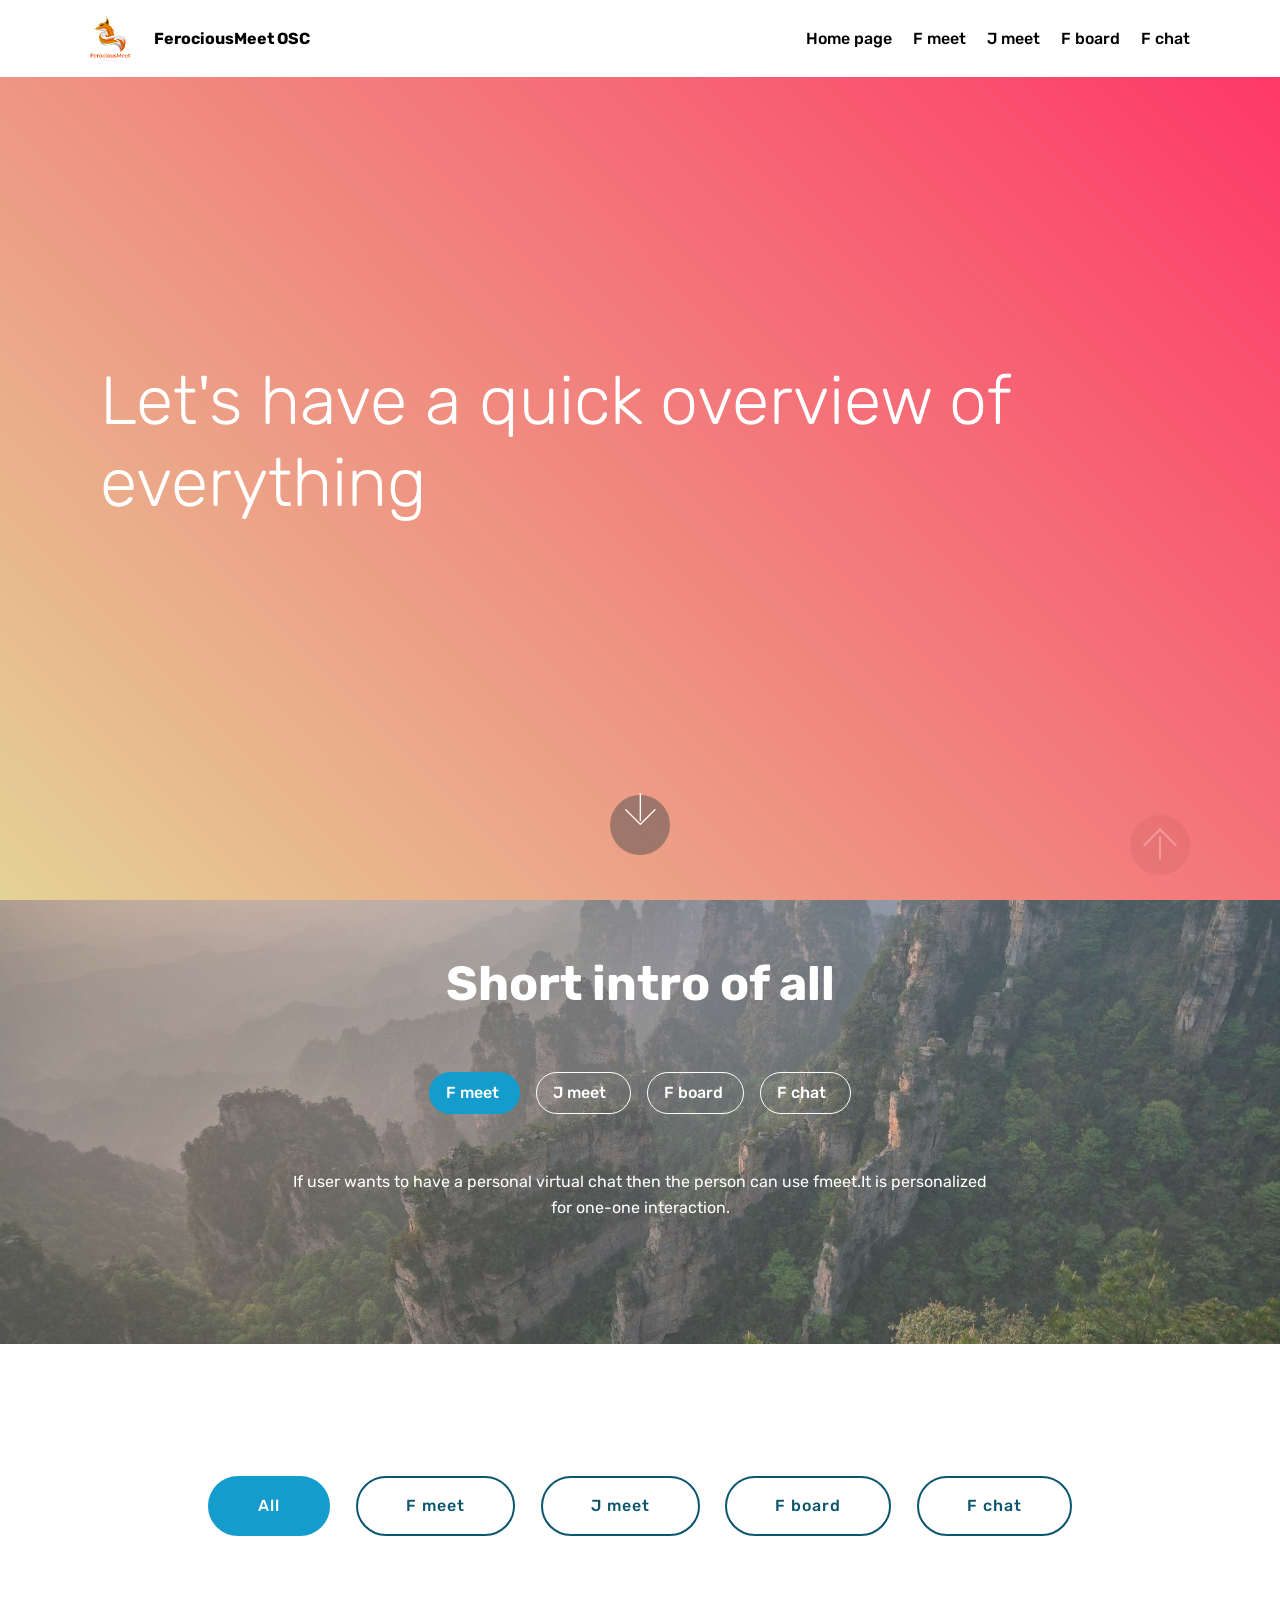
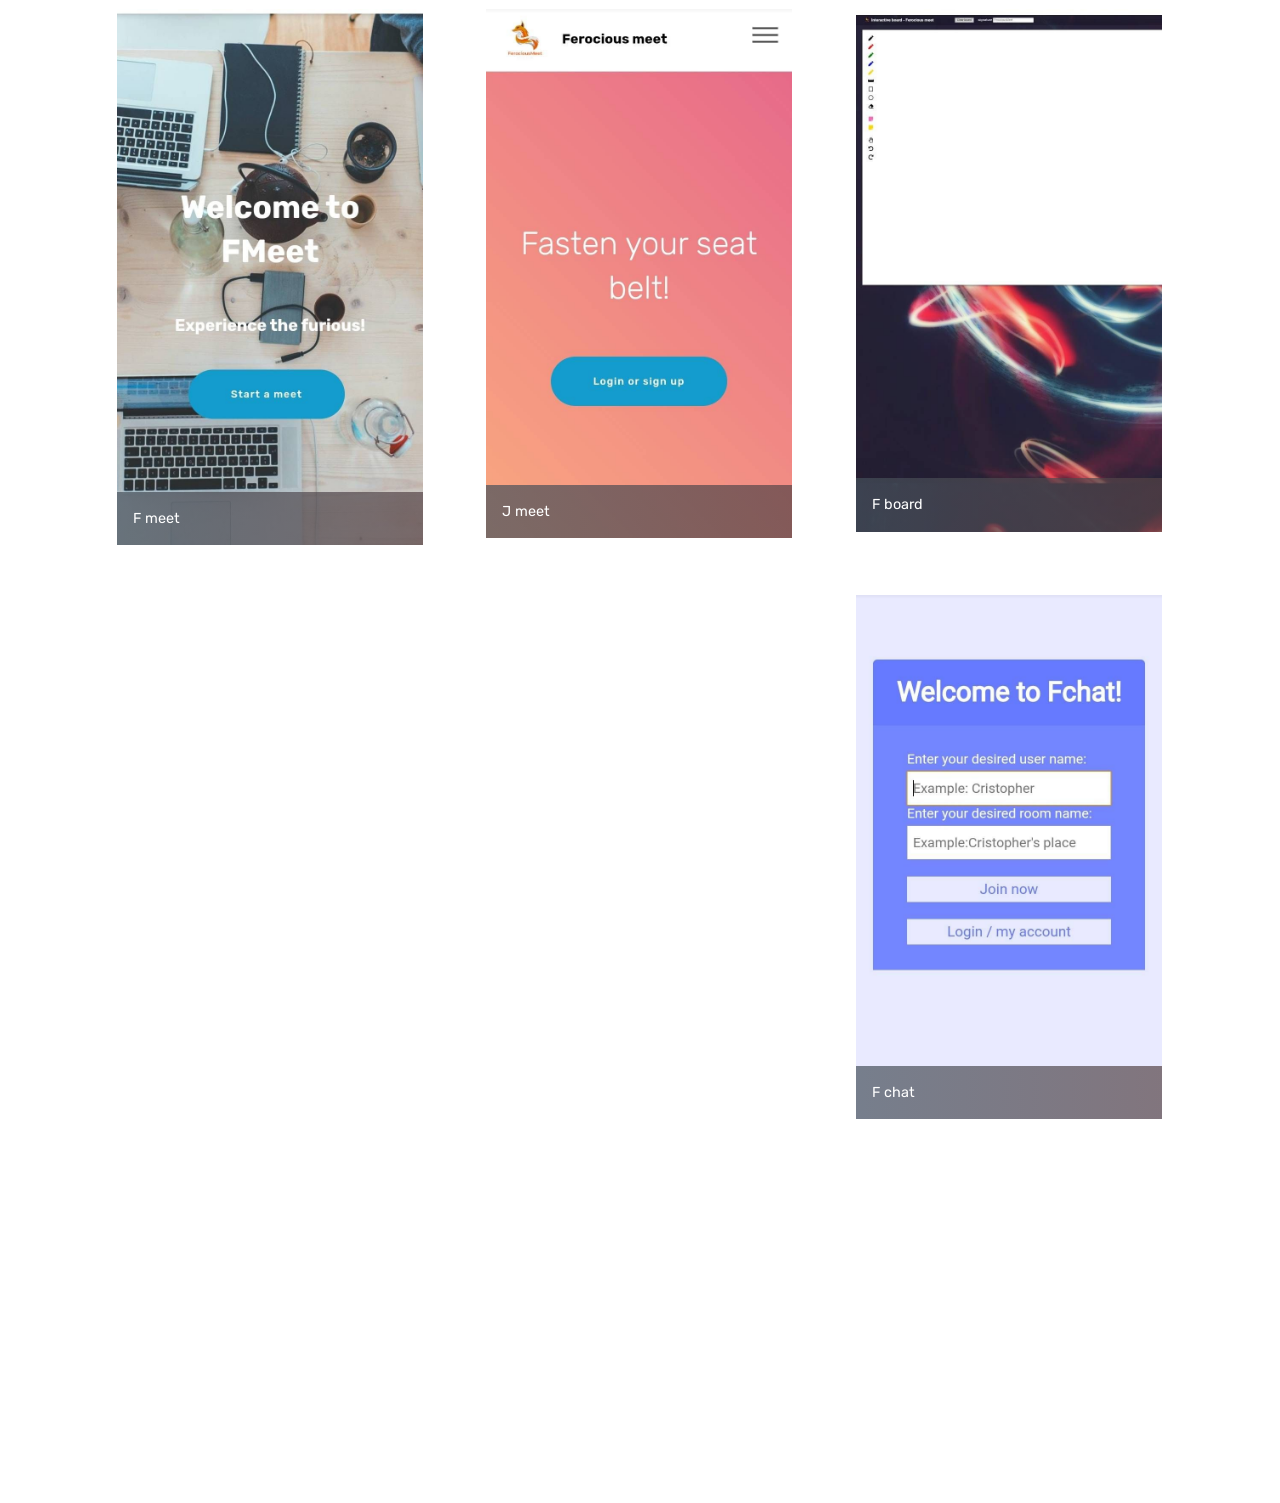
==== index.html @ a557da37 "initial" ====
<!DOCTYPE html>
<html >
<head>
  <script type="text/javascript">
    (function(c,l,a,r,i,t,y){
        c[a]=c[a]||function(){(c[a].q=c[a].q||[]).push(arguments)};
        t=l.createElement(r);t.async=1;t.src="https://www.clarity.ms/tag/"+i;
        y=l.getElementsByTagName(r)[0];y.parentNode.insertBefore(t,y);
    })(window, document, "clarity", "script", "44clz7yxma");
</script>
  <!-- Primary Meta Tags -->
<title>Ferocious Meet OSC - Try now</title>
<meta name="title" content="Ferocious Meet OSC">
<meta name="description" content="FerociousMeet is a free virtual meeting platform for everyone , it has many features such as interactive board, chatting platform and many more come and explore our website now.">

<!-- Open Graph / Facebook -->
<meta property="og:type" content="website">
<meta property="og:url" content="https://www.ferociousmeet.ml/">
<meta property="og:title" content="Ferocious Meet OSC">
<meta property="og:description" content="FerociousMeet is a free virtual meeting platform for everyone , it has many features such as interactive board, chatting platform and many more come and explore our website now.">
<meta property="og:image" content="https://www.ferociousmeet.ml/assets/logo.png">

<!-- Twitter -->
<meta property="twitter:card" content="summary_large_image">
<meta property="twitter:url" content="https://www.ferociousmeet.ml/">
<meta property="twitter:title" content="Ferocious Meet OSC">
<meta property="twitter:description" content="FerociousMeet is a free virtual meeting platform for everyone , it has many features such as interactive board, chatting platform and many more come and explore our website now.">
<meta property="twitter:image" content="https://www.ferociousmeet.ml/assets/logo.png">

  <!-- Site made with Mobirise Website Builder v4.7.5, https://mobirise.com -->
  <meta charset="UTF-8">
  <meta http-equiv="X-UA-Compatible" content="IE=edge">
  <meta name="generator" content="Mobirise v4.7.5, mobirise.com">
  <meta name="viewport" content="width=device-width, initial-scale=1, minimum-scale=1">
  <link rel="shortcut icon" href="assets/images/logo4.png-128x128.png" type="image/x-icon">
  <link rel="stylesheet" href="assets/web/assets/mobirise-icons/mobirise-icons.css">
  <link rel="stylesheet" href="assets/tether/tether.min.css">
  <link rel="stylesheet" href="assets/bootstrap/css/bootstrap.min.css">
  <link rel="stylesheet" href="assets/bootstrap/css/bootstrap-grid.min.css">
  <link rel="stylesheet" href="assets/bootstrap/css/bootstrap-reboot.min.css">
  <link rel="stylesheet" href="assets/gdpr-plugin/gdpr-styles.css">
  <link rel="stylesheet" href="assets/dropdown/css/style.css">
  <link rel="stylesheet" href="assets/animatecss/animate.min.css">
  <link rel="stylesheet" href="assets/socicon/css/styles.css">
  <link rel="stylesheet" href="assets/theme/css/style.css">
  <link rel="stylesheet" href="assets/gallery/style.css">
  <link rel="stylesheet" href="assets/mobirise/css/mbr-additional.css" type="text/css">
  
  
  
</head>
<body>
  <section class="menu cid-sj4fg504VD" once="menu" id="menu2-8">

    

    <nav class="navbar navbar-expand beta-menu navbar-dropdown align-items-center navbar-toggleable-sm">
        <button class="navbar-toggler navbar-toggler-right" type="button" data-toggle="collapse" data-target="#navbarSupportedContent" aria-controls="navbarSupportedContent" aria-expanded="false" aria-label="Toggle navigation">
            <div class="hamburger">
                <span></span>
                <span></span>
                <span></span>
                <span></span>
            </div>
        </button>
        <div class="menu-logo">
            <div class="navbar-brand">
                <span class="navbar-logo">
                    <a href="https://mobirise.com">
                        <img src="assets/images/20201109-154525.png-110x112.png-122x122.png" alt="Ferocious Meet OSC" title="" style="height: 3.8rem;">
                    </a>
                </span>
                <span class="navbar-caption-wrap"><a class="navbar-caption text-black display-4" href="https://mobirise.com">FerociousMeet OSC</a></span>
            </div>
        </div>
        <div class="collapse navbar-collapse" id="navbarSupportedContent">
            <ul class="navbar-nav nav-dropdown nav-right" data-app-modern-menu="true"><li class="nav-item">
                    <a class="nav-link link text-black display-4" href="https://www.ferociousmeet.ml" target="_blank">Home page</a>
                </li>
                <li class="nav-item">
                    <a class="nav-link link text-black display-4" href="https://feromeet.ferociousmeet.ml" target="_blank">F meet<div><br></div></a>
                </li><li class="nav-item"><a class="nav-link link text-black display-4" href="https://j-meet.ferociousmeet.ml" target="_blank">J meet<div><br></div></a></li><li class="nav-item"><a class="nav-link link text-black display-4" href="https://fboard.ferociousmeet.ml" target="_blank">F board<br><div><br></div></a></li><li class="nav-item"><a class="nav-link link text-black display-4" href="https://fchat.ferociousmeet.ml">F chat</a></li></ul>
            
        </div>
    </nav>
</section>

<section class="engine"><a href="https://mobirise.me/g">how to build a site</a></section><section class="header11 cid-siMzzg8aWF mbr-fullscreen" id="header11-3">

    <!-- Block parameters controls (Blue "Gear" panel) -->
    
    <!-- End block parameters -->

    
    <div class="container align-left">
        <div class="media-container-column mbr-white col-md-12">
            <h3 class="mbr-section-subtitle py-3 mbr-fonts-style display-5"></h3>
            <h1 class="mbr-section-title py-3 mbr-fonts-style display-1">Let's have a quick overview of everything</h1>
            <p class="mbr-text py-3 mbr-fonts-style display-5"></p>
            
        </div>
    </div>

    <div class="mbr-arrow hidden-sm-down" aria-hidden="true">
        <a href="#next">
            <i class="mbri-down mbr-iconfont"></i>
        </a>
    </div>
</section>

<section class="tabs1 cid-siMAoyYU2i" id="tabs1-5">

    

    <div class="mbr-overlay" style="opacity: 0.2; background-color: rgb(255, 255, 255);">
    </div>
    <div class="container">
        <h2 class="mbr-white align-center pb-5 mbr-fonts-style mbr-bold display-2">Short intro of all</h2>
        <div class="media-container-row">
            <div class="col-12 col-md-8">
                <ul class="nav nav-tabs" role="tablist">
                    <li class="nav-item"><a class="nav-link mbr-fonts-style display-7" role="tab" data-toggle="tab" href="#tabs1-5_tab0" aria-selected="false">F meet&nbsp;</a></li>
                    <li class="nav-item"><a class="nav-link mbr-fonts-style show active display-7" role="tab" data-toggle="tab" href="#tabs1-5_tab1" aria-selected="true">J meet&nbsp;&nbsp;</a></li>
                    <li class="nav-item"><a class="nav-link mbr-fonts-style show active display-7" role="tab" data-toggle="tab" href="#tabs1-5_tab2" aria-selected="true">F board&nbsp;</a></li>
                    <li class="nav-item"><a class="nav-link mbr-fonts-style active show display-7" role="tab" data-toggle="tab" href="#tabs1-5_tab3" aria-selected="true">F chat&nbsp;&nbsp;</a></li>
                    
                    
                </ul>
                <div class="tab-content">
                    <div id="tab1" class="tab-pane in active" role="tabpanel">
                        <div class="row">
                            <div class="col-md-12">
                                <p class="mbr-text py-5 mbr-fonts-style display-7">If user wants to have a personal virtual chat then the person can use fmeet.It is personalized for one-one interaction.

                            </div>
                        </div>
                    </div>
                    <div id="tab2" class="tab-pane" role="tabpanel">
                        <div class="row">
                            <div class="col-md-12">
                                <p class="mbr-text py-5 mbr-fonts-style display-7">If the user wants to do a presentation or want to do a conference virtual meet then the user can prefer jmeet it is personalized for more than 2 people.
 
 

                            </div>
                        </div>
                    </div>
                    <div id="tab3" class="tab-pane" role="tabpanel">
                        <div class="row">
                            <div class="col-md-12">
                                <p class="mbr-text py-5 mbr-fonts-style display-7">Fboard is used to draw and write notes or show writings in ferociousmeet and is exclusive of usage and it is even used as a board to teach anything .

                            </div>
                        </div>
                    </div>
                    <div id="tab4" class="tab-pane" role="tabpanel">
                        <div class="row">
                            <div class="col-md-12">
                                <p class="mbr-text py-5 mbr-fonts-style display-7">Fchat is a web based messaging application in which we can do group chat or one-one chat .It is secured using TLS.
                            </div>
                        </div>
                    </div>
                    
                    
                </div>
            </div>
        </div>
    </div>
</section>

<section class="mbr-gallery mbr-slider-carousel cid-siMzYDDr32" id="gallery2-4">

    

    <div class="container">
        <div><!-- Filter --><div class="mbr-gallery-filter container gallery-filter-active"><ul buttons="0"><li class="mbr-gallery-filter-all"><a class="btn btn-md btn-primary-outline active display-7" href="">All</a></li></ul></div><!-- Gallery --><div class="mbr-gallery-row"><div class="mbr-gallery-layout-default"><div><div><div class="mbr-gallery-item mbr-gallery-item--p4" data-video-url="false" data-tags="F meet"><div href="#lb-gallery2-4" data-slide-to="0" data-toggle="modal"><img src="assets/images/img-20201213-195203.jpg-720x1262.jpg-720x1262.jpg" alt="Ferocious Meet OSC" title=""><span class="icon-focus"></span><span class="mbr-gallery-title mbr-fonts-style display-7">F meet</span></div></div><div class="mbr-gallery-item mbr-gallery-item--p4" data-video-url="false" data-tags="J meet"><div href="#lb-gallery2-4" data-slide-to="1" data-toggle="modal"><img src="assets/images/img-20201213-203503.jpg-718x1242.jpg-718x1242.jpg" alt="Ferocious Meet OSC" title=""><span class="icon-focus"></span><span class="mbr-gallery-title mbr-fonts-style display-7">J meet</span></div></div><div class="mbr-gallery-item mbr-gallery-item--p4" data-video-url="false" data-tags="F board"><div href="#lb-gallery2-4" data-slide-to="2" data-toggle="modal"><img src="assets/images/img-20201212-170020.jpg-720x1230.jpg-720x1230.jpg" alt="Ferocious Meet OSC" title=""><span class="icon-focus"></span><span class="mbr-gallery-title mbr-fonts-style display-7">F board</span></div></div><div class="mbr-gallery-item mbr-gallery-item--p4" data-video-url="false" data-tags="F chat"><div href="#lb-gallery2-4" data-slide-to="3" data-toggle="modal"><img src="assets/images/img-20201212-170727.jpg-720x1234.jpg-720x1234.jpg" alt="Ferocious Meet OSC" title=""><span class="icon-focus"></span><span class="mbr-gallery-title mbr-fonts-style display-7">F chat</span></div></div></div></div><div class="clearfix"></div></div></div><!-- Lightbox --><div data-app-prevent-settings="" class="mbr-slider modal fade carousel slide" tabindex="-1" data-keyboard="true" data-interval="false" id="lb-gallery2-4"><div class="modal-dialog"><div class="modal-content"><div class="modal-body"><ol class="carousel-indicators"><li data-app-prevent-settings="" data-target="#lb-gallery2-4" data-slide-to="0"></li><li data-app-prevent-settings="" data-target="#lb-gallery2-4" data-slide-to="1"></li><li data-app-prevent-settings="" data-target="#lb-gallery2-4" data-slide-to="2"></li><li data-app-prevent-settings="" data-target="#lb-gallery2-4" class=" active" data-slide-to="3"></li></ol><div class="carousel-inner"><div class="carousel-item"><img src="assets/images/img-20201213-195203.jpg-720x1262.jpg" alt="Ferocious Meet OSC" title=""></div><div class="carousel-item"><img src="assets/images/img-20201213-203503.jpg-718x1242.jpg" alt="Ferocious Meet OSC" title=""></div><div class="carousel-item"><img src="assets/images/img-20201212-170020.jpg-720x1230.jpg" alt="Ferocious Meet OSC" title=""></div><div class="carousel-item active"><img src="assets/images/img-20201212-170727.jpg-720x1234.jpg" alt="Ferocious Meet OSC" title=""></div></div><a class="carousel-control carousel-control-prev" role="button" data-slide="prev" href="#lb-gallery2-4"><span class="mbri-left mbr-iconfont" aria-hidden="true"></span><span class="sr-only">Previous</span></a><a class="carousel-control carousel-control-next" role="button" data-slide="next" href="#lb-gallery2-4"><span class="mbri-right mbr-iconfont" aria-hidden="true"></span><span class="sr-only">Next</span></a><a class="close" href="#" role="button" data-dismiss="modal"><span class="sr-only">Close</span></a></div></div></div></div></div>
    </div>

</section>

<section class="cid-sj4ehlCa2T mbr-reveal" id="footer5-7">

    

    

    <div class="container">
        <div class="media-container-row">
            <div class="col-md-3">
                <div class="media-wrap">
                    <a href="https://mobirise.com/">
                       <img src="assets/images/20201109-154525.png-110x112.png-192x192.png" alt="Ferocious Meet OSC" title="">
                    </a>
                </div>
            </div>
            <div class="col-md-9">
                <p class="mbr-text align-right links mbr-fonts-style display-7"></p>
            </div>
        </div>
        <div class="footer-lower">
            <div class="media-container-row">
                <div class="col-md-12">
                    <hr>
                </div>
            </div>
            <div class="media-container-row mbr-white">
                <div class="col-md-6 copyright">
                    <p class="mbr-text mbr-fonts-style display-7">
                        © Copyright 2020 Ferocious Meet - All Rights Reserved
                    </p>
                </div>
                <div class="col-md-6">
                    
                </div>
            </div>
        </div>
    </div>
</section>


  <script src="assets/web/assets/jquery/jquery.min.js"></script>
  <script src="assets/popper/popper.min.js"></script>
  <script src="assets/tether/tether.min.js"></script>
  <script src="assets/bootstrap/js/bootstrap.min.js"></script>
  <script src="assets/smoothscroll/smooth-scroll.js"></script>
  <script src="assets/dropdown/js/script.min.js"></script>
  <script src="assets/touchswipe/jquery.touch-swipe.min.js"></script>
  <script src="assets/viewportchecker/jquery.viewportchecker.js"></script>
  <script src="assets/mbr-tabs/mbr-tabs.js"></script>
  <script src="assets/masonry/masonry.pkgd.min.js"></script>
  <script src="assets/imagesloaded/imagesloaded.pkgd.min.js"></script>
  <script src="assets/bootstrapcarouselswipe/bootstrap-carousel-swipe.js"></script>
  <script src="assets/vimeoplayer/jquery.mb.vimeo_player.js"></script>
  <script src="assets/theme/js/script.js"></script>
  <script src="assets/gallery/player.min.js"></script>
  <script src="assets/gallery/script.js"></script>
  <script src="assets/slidervideo/script.js"></script>
  
  
 <div id="scrollToTop" class="scrollToTop mbr-arrow-up"><a style="text-align: center;"><i></i></a></div>
    <input name="animation" type="hidden">
  </body>
</html>
---- assets/web/assets/mobirise-icons/mobirise-icons.css ----
@font-face {
  font-family: 'MobiriseIcons';
  src:  url('mobirise-icons.eot?spat4u');
  src:  url('mobirise-icons.eot?spat4u#iefix') format('embedded-opentype'),
    url('mobirise-icons.ttf?spat4u') format('truetype'),
    url('mobirise-icons.woff?spat4u') format('woff'),
    url('mobirise-icons.svg?spat4u#MobiriseIcons') format('svg');
  font-weight: normal;
  font-style: normal;
}

[class^="mbri-"], [class*=" mbri-"] {
  /* use !important to prevent issues with browser extensions that change fonts */
  font-family: MobiriseIcons !important;
  speak: none;
  font-style: normal;
  font-weight: normal;
  font-variant: normal;
  text-transform: none;
  line-height: 1;

  /* Better Font Rendering =========== */
  -webkit-font-smoothing: antialiased;
  -moz-osx-font-smoothing: grayscale;
}

.mbri-add-submenu:before {
  content: "\e900";
}
.mbri-alert:before {
  content: "\e901";
}
.mbri-align-center:before {
  content: "\e902";
}
.mbri-align-justify:before {
  content: "\e903";
}
.mbri-align-left:before {
  content: "\e904";
}
.mbri-align-right:before {
  content: "\e905";
}
.mbri-android:before {
  content: "\e906";
}
.mbri-apple:before {
  content: "\e907";
}
.mbri-arrow-down:before {
  content: "\e908";
}
.mbri-arrow-next:before {
  content: "\e909";
}
.mbri-arrow-prev:before {
  content: "\e90a";
}
.mbri-arrow-up:before {
  content: "\e90b";
}
.mbri-bold:before {
  content: "\e90c";
}
.mbri-bookmark:before {
  content: "\e90d";
}
.mbri-bootstrap:before {
  content: "\e90e";
}
.mbri-briefcase:before {
  content: "\e90f";
}
.mbri-browse:before {
  content: "\e910";
}
.mbri-bulleted-list:before {
  content: "\e911";
}
.mbri-calendar:before {
  content: "\e912";
}
.mbri-camera:before {
  content: "\e913";
}
.mbri-cart-add:before {
  content: "\e914";
}
.mbri-cart-full:before {
  content: "\e915";
}
.mbri-cash:before {
  content: "\e916";
}
.mbri-change-style:before {
  content: "\e917";
}
.mbri-chat:before {
  content: "\e918";
}
.mbri-clock:before {
  content: "\e919";
}
.mbri-close:before {
  content: "\e91a";
}
.mbri-cloud:before {
  content: "\e91b";
}
.mbri-code:before {
  content: "\e91c";
}
.mbri-contact-form:before {
  content: "\e91d";
}
.mbri-credit-card:before {
  content: "\e91e";
}
.mbri-cursor-click:before {
  content: "\e91f";
}
.mbri-cust-feedback:before {
  content: "\e920";
}
.mbri-database:before {
  content: "\e921";
}
.mbri-delivery:before {
  content: "\e922";
}
.mbri-desktop:before {
  content: "\e923";
}
.mbri-devices:before {
  content: "\e924";
}
.mbri-down:before {
  content: "\e925";
}
.mbri-download:before {
  content: "\e989";
}
.mbri-drag-n-drop:before {
  content: "\e927";
}
.mbri-drag-n-drop2:before {
  content: "\e928";
}
.mbri-edit:before {
  content: "\e929";
}
.mbri-edit2:before {
  content: "\e92a";
}
.mbri-error:before {
  content: "\e92b";
}
.mbri-extension:before {
  content: "\e92c";
}
.mbri-features:before {
  content: "\e92d";
}
.mbri-file:before {
  content: "\e92e";
}
.mbri-flag:before {
  content: "\e92f";
}
.mbri-folder:before {
  content: "\e930";
}
.mbri-gift:before {
  content: "\e931";
}
.mbri-github:before {
  content: "\e932";
}
.mbri-globe:before {
  content: "\e933";
}
.mbri-globe-2:before {
  content: "\e934";
}
.mbri-growing-chart:before {
  content: "\e935";
}
.mbri-hearth:before {
  content: "\e936";
}
.mbri-help:before {
  content: "\e937";
}
.mbri-home:before {
  content: "\e938";
}
.mbri-hot-cup:before {
  content: "\e939";
}
.mbri-idea:before {
  content: "\e93a";
}
.mbri-image-gallery:before {
  content: "\e93b";
}
.mbri-image-slider:before {
  content: "\e93c";
}
.mbri-info:before {
  content: "\e93d";
}
.mbri-italic:before {
  content: "\e93e";
}
.mbri-key:before {
  content: "\e93f";
}
.mbri-laptop:before {
  content: "\e940";
}
.mbri-layers:before {
  content: "\e941";
}
.mbri-left-right:before {
  content: "\e942";
}
.mbri-left:before {
  content: "\e943";
}
.mbri-letter:before {
  content: "\e944";
}
.mbri-like:before {
  content: "\e945";
}
.mbri-link:before {
  content: "\e946";
}
.mbri-lock:before {
  content: "\e947";
}
.mbri-login:before {
  content: "\e948";
}
.mbri-logout:before {
  content: "\e949";
}
.mbri-magic-stick:before {
  content: "\e94a";
}
.mbri-map-pin:before {
  content: "\e94b";
}
.mbri-menu:before {
  content: "\e94c";
}
.mbri-mobile:before {
  content: "\e94d";
}
.mbri-mobile2:before {
  content: "\e94e";
}
.mbri-mobirise:before {
  content: "\e94f";
}
.mbri-more-horizontal:before {
  content: "\e950";
}
.mbri-more-vertical:before {
  content: "\e951";
}
.mbri-music:before {
  content: "\e952";
}
.mbri-new-file:before {
  content: "\e953";
}
.mbri-numbered-list:before {
  content: "\e954";
}
.mbri-opened-folder:before {
  content: "\e955";
}
.mbri-pages:before {
  content: "\e956";
}
.mbri-paper-plane:before {
  content: "\e957";
}
.mbri-paperclip:before {
  content: "\e958";
}
.mbri-photo:before {
  content: "\e959";
}
.mbri-photos:before {
  content: "\e95a";
}
.mbri-pin:before {
  content: "\e95b";
}
.mbri-play:before {
  content: "\e95c";
}
.mbri-plus:before {
  content: "\e95d";
}
.mbri-preview:before {
  content: "\e95e";
}
.mbri-print:before {
  content: "\e95f";
}
.mbri-protect:before {
  content: "\e960";
}
.mbri-question:before {
  content: "\e961";
}
.mbri-quote-left:before {
  content: "\e962";
}
.mbri-quote-right:before {
  content: "\e963";
}
.mbri-refresh:before {
  content: "\e964";
}
.mbri-responsive:before {
  content: "\e965";
}
.mbri-right:before {
  content: "\e966";
}
.mbri-rocket:before {
  content: "\e967";
}
.mbri-sad-face:before {
  content: "\e968";
}
.mbri-sale:before {
  content: "\e969";
}
.mbri-save:before {
  content: "\e96a";
}
.mbri-search:before {
  content: "\e96b";
}
.mbri-setting:before {
  content: "\e96c";
}
.mbri-setting2:before {
  content: "\e96d";
}
.mbri-setting3:before {
  content: "\e96e";
}
.mbri-share:before {
  content: "\e96f";
}
.mbri-shopping-bag:before {
  content: "\e970";
}
.mbri-shopping-basket:before {
  content: "\e971";
}
.mbri-shopping-cart:before {
  content: "\e972";
}
.mbri-sites:before {
  content: "\e973";
}
.mbri-smile-face:before {
  content: "\e974";
}
.mbri-speed:before {
  content: "\e975";
}
.mbri-star:before {
  content: "\e976";
}
.mbri-success:before {
  content: "\e977";
}
.mbri-sun:before {
  content: "\e978";
}
.mbri-sun2:before {
  content: "\e979";
}
.mbri-tablet:before {
  content: "\e97a";
}
.mbri-tablet-vertical:before {
  content: "\e97b";
}
.mbri-target:before {
  content: "\e97c";
}
.mbri-timer:before {
  content: "\e97d";
}
.mbri-to-ftp:before {
  content: "\e97e";
}
.mbri-to-local-drive:before {
  content: "\e97f";
}
.mbri-touch-swipe:before {
  content: "\e980";
}
.mbri-touch:before {
  content: "\e981";
}
.mbri-trash:before {
  content: "\e982";
}
.mbri-underline:before {
  content: "\e983";
}
.mbri-unlink:before {
  content: "\e984";
}
.mbri-unlock:before {
  content: "\e985";
}
.mbri-up-down:before {
  content: "\e986";
}
.mbri-up:before {
  content: "\e987";
}
.mbri-update:before {
  content: "\e988";
}
.mbri-upload:before {
 content: "\e926"; 
}
.mbri-user:before {
  content: "\e98a";
}
.mbri-user2:before {
  content: "\e98b";
}
.mbri-users:before {
  content: "\e98c";
}
.mbri-video:before {
  content: "\e98d";
}
.mbri-video-play:before {
  content: "\e98e";
}
.mbri-watch:before {
  content: "\e98f";
}
.mbri-website-theme:before {
  content: "\e990";
}
.mbri-wifi:before {
  content: "\e991";
}
.mbri-windows:before {
  content: "\e992";
}
.mbri-zoom-out:before {
  content: "\e993";
}
.mbri-redo:before {
  content: "\e994";
}
.mbri-undo:before {
  content: "\e995";
}
---- assets/gdpr-plugin/gdpr-styles.css ----
.gdpr-block {
    padding: 10px;
    font-size: 14px;
    display: block;
    width: 100%;
    text-align: center;
}
.gdpr-block.covert {
	display: none;
}
.textGDPR {
    position: relative;
}
.gdpr-block label span.textGDPR input[name='gdpr']{
    width: 15px;
    height: 15px;
    margin: 0;
    position: absolute;
    top: 2px;
    left: -20px;
}
.gdpr-block label {
    color: #a7a7a7;
    vertical-align: middle;
    user-select: none;
    margin-bottom: 0;
}
---- assets/dropdown/css/style.css ----
.navbar-dropdown {
  left: 0;
  padding: 0;
  position: absolute;
  right: 0;
  top: 0;
  transition: all 0.45s ease;
  z-index: 1030;
  background: #282828; }
  .navbar-dropdown .navbar-logo {
    margin-right: 0.8rem;
    transition: margin 0.3s ease-in-out;
    vertical-align: middle; }
    .navbar-dropdown .navbar-logo img {
      height: 3.125rem;
      transition: all 0.3s ease-in-out; }
    .navbar-dropdown .navbar-logo.mbr-iconfont {
      font-size: 3.125rem;
      line-height: 3.125rem; }
  .navbar-dropdown .navbar-caption {
    font-weight: 700;
    white-space: normal;
    vertical-align: -4px;
    line-height: 3.125rem !important; }
    .navbar-dropdown .navbar-caption, .navbar-dropdown .navbar-caption:hover {
      color: inherit;
      text-decoration: none; }
  .navbar-dropdown .mbr-iconfont + .navbar-caption {
    vertical-align: -1px; }
  .navbar-dropdown.navbar-fixed-top {
    position: fixed; }
  .navbar-dropdown .navbar-brand span {
    vertical-align: -4px; }
  .navbar-dropdown.bg-color.transparent {
    background: none; }
  .navbar-dropdown.navbar-short .navbar-brand {
    padding: 0.625rem 0; }
    .navbar-dropdown.navbar-short .navbar-brand span {
      vertical-align: -1px; }
  .navbar-dropdown.navbar-short .navbar-caption {
    line-height: 2.375rem !important;
    vertical-align: -2px; }
  .navbar-dropdown.navbar-short .navbar-logo {
    margin-right: 0.5rem; }
    .navbar-dropdown.navbar-short .navbar-logo img {
      height: 2.375rem; }
    .navbar-dropdown.navbar-short .navbar-logo.mbr-iconfont {
      font-size: 2.375rem;
      line-height: 2.375rem; }
  .navbar-dropdown.navbar-short .mbr-table-cell {
    height: 3.625rem; }
  .navbar-dropdown .navbar-close {
    left: 0.6875rem;
    position: fixed;
    top: 0.75rem;
    z-index: 1000; }
  .navbar-dropdown .hamburger-icon {
    content: "";
    display: inline-block;
    vertical-align: middle;
    width: 16px;
    -webkit-box-shadow: 0 -6px 0 1px #282828,0 0 0 1px #282828,0 6px 0 1px #282828;
    -moz-box-shadow: 0 -6px 0 1px #282828,0 0 0 1px #282828,0 6px 0 1px #282828;
    box-shadow: 0 -6px 0 1px #282828,0 0 0 1px #282828,0 6px 0 1px #282828; }

.dropdown-menu .dropdown-toggle[data-toggle="dropdown-submenu"]::after {
  border-bottom: 0.35em solid transparent;
  border-left: 0.35em solid;
  border-right: 0;
  border-top: 0.35em solid transparent;
  margin-left: 0.3rem; }

.dropdown-menu .dropdown-item:focus {
  outline: 0; }

.nav-dropdown {
  font-size: 0.75rem;
  font-weight: 500;
  height: auto !important; }
  .nav-dropdown .nav-btn {
    padding-left: 1rem; }
  .nav-dropdown .link {
    margin: .667em 1.667em;
    font-weight: 500;
    padding: 0;
    transition: color .2s ease-in-out; }
    .nav-dropdown .link.dropdown-toggle {
      margin-right: 2.583em; }
      .nav-dropdown .link.dropdown-toggle::after {
        margin-left: .25rem;
        border-top: 0.35em solid;
        border-right: 0.35em solid transparent;
        border-left: 0.35em solid transparent;
        border-bottom: 0; }
      .nav-dropdown .link.dropdown-toggle[aria-expanded="true"] {
        margin: 0;
        padding: 0.667em 3.263em  0.667em 1.667em; }
  .nav-dropdown .link::after,
  .nav-dropdown .dropdown-item::after {
    color: inherit; }
  .nav-dropdown .btn {
    font-size: 0.75rem;
    font-weight: 700;
    letter-spacing: 0;
    margin-bottom: 0;
    padding-left: 1.25rem;
    padding-right: 1.25rem; }
  .nav-dropdown .dropdown-menu {
    border-radius: 0;
    border: 0;
    left: 0;
    margin: 0;
    padding-bottom: 1.25rem;
    padding-top: 1.25rem;
    position: relative; }
  .nav-dropdown .dropdown-submenu {
    margin-left: 0.125rem;
    top: 0; }
  .nav-dropdown .dropdown-item {
    font-weight: 500;
    line-height: 2;
    padding: 0.3846em 4.615em 0.3846em 1.5385em;
    position: relative;
    transition: color .2s ease-in-out, background-color .2s ease-in-out; }
    .nav-dropdown .dropdown-item::after {
      margin-top: -0.3077em;
      position: absolute;
      right: 1.1538em;
      top: 50%; }
    .nav-dropdown .dropdown-item:focus, .nav-dropdown .dropdown-item:hover {
      background: none; }

@media (max-width: 767px) {
  .nav-dropdown.navbar-toggleable-sm {
    bottom: 0;
    display: none;
    left: 0;
    overflow-x: hidden;
    position: fixed;
    top: 0;
    transform: translateX(-100%);
    -ms-transform: translateX(-100%);
    -webkit-transform: translateX(-100%);
    width: 18.75rem;
    z-index: 999; } }
.nav-dropdown.navbar-toggleable-xl {
  bottom: 0;
  display: none;
  left: 0;
  overflow-x: hidden;
  position: fixed;
  top: 0;
  transform: translateX(-100%);
  -ms-transform: translateX(-100%);
  -webkit-transform: translateX(-100%);
  width: 18.75rem;
  z-index: 999; }

.nav-dropdown-sm {
  display: block !important;
  overflow-x: hidden;
  overflow: auto;
  padding-top: 3.875rem; }
  .nav-dropdown-sm::after {
    content: "";
    display: block;
    height: 3rem;
    width: 100%; }
  .nav-dropdown-sm.collapse.in ~ .navbar-close {
    display: block !important; }
  .nav-dropdown-sm.collapsing, .nav-dropdown-sm.collapse.in {
    transform: translateX(0);
    -ms-transform: translateX(0);
    -webkit-transform: translateX(0);
    transition: all 0.25s ease-out;
    -webkit-transition: all 0.25s ease-out;
    background: #282828; }
  .nav-dropdown-sm.collapsing[aria-expanded="false"] {
    transform: translateX(-100%);
    -ms-transform: translateX(-100%);
    -webkit-transform: translateX(-100%); }
  .nav-dropdown-sm .nav-item {
    display: block;
    margin-left: 0 !important;
    padding-left: 0; }
  .nav-dropdown-sm .link,
  .nav-dropdown-sm .dropdown-item {
    border-top: 1px dotted rgba(255, 255, 255, 0.1);
    font-size: 0.8125rem;
    line-height: 1.6;
    margin: 0 !important;
    padding: 0.875rem 2.4rem 0.875rem 1.5625rem !important;
    position: relative;
    white-space: normal; }
    .nav-dropdown-sm .link:focus, .nav-dropdown-sm .link:hover,
    .nav-dropdown-sm .dropdown-item:focus,
    .nav-dropdown-sm .dropdown-item:hover {
      background: rgba(0, 0, 0, 0.2) !important;
      color: #c0a375; }
  .nav-dropdown-sm .nav-btn {
    position: relative;
    padding: 1.5625rem 1.5625rem 0 1.5625rem; }
    .nav-dropdown-sm .nav-btn::before {
      border-top: 1px dotted rgba(255, 255, 255, 0.1);
      content: "";
      left: 0;
      position: absolute;
      top: 0;
      width: 100%; }
    .nav-dropdown-sm .nav-btn + .nav-btn {
      padding-top: 0.625rem; }
      .nav-dropdown-sm .nav-btn + .nav-btn::before {
        display: none; }
  .nav-dropdown-sm .btn {
    padding: 0.625rem 0; }
  .nav-dropdown-sm .dropdown-toggle[data-toggle="dropdown-submenu"]::after {
    margin-left: .25rem;
    border-top: 0.35em solid;
    border-right: 0.35em solid transparent;
    border-left: 0.35em solid transparent;
    border-bottom: 0; }
  .nav-dropdown-sm .dropdown-toggle[data-toggle="dropdown-submenu"][aria-expanded="true"]::after {
    border-top: 0;
    border-right: 0.35em solid transparent;
    border-left: 0.35em solid transparent;
    border-bottom: 0.35em solid; }
  .nav-dropdown-sm .dropdown-menu {
    margin: 0;
    padding: 0;
    position: relative;
    top: 0;
    left: 0;
    width: 100%;
    border: 0;
    float: none;
    border-radius: 0;
    background: none; }
  .nav-dropdown-sm .dropdown-submenu {
    left: 100%;
    margin-left: 0.125rem;
    margin-top: -1.25rem;
    top: 0; }

.navbar-toggleable-sm .nav-dropdown .dropdown-menu {
  position: absolute; }

.navbar-toggleable-sm .nav-dropdown .dropdown-submenu {
  left: 100%;
  margin-left: 0.125rem;
  margin-top: -1.25rem;
  top: 0; }

.navbar-toggleable-sm.opened .nav-dropdown .dropdown-menu {
  position: relative; }

.navbar-toggleable-sm.opened .nav-dropdown .dropdown-submenu {
  left: 0;
  margin-left: 00rem;
  margin-top: 0rem;
  top: 0; }

.is-builder .nav-dropdown.collapsing {
  transition: none !important; }

/*# sourceMappingURL=style.css.map */
---- assets/socicon/css/styles.css ----
@charset "UTF-8";

@font-face {
  font-family: "socicon";
  src:url("../fonts/socicon.eot");
  src:url("../fonts/socicon.eot?#iefix") format("embedded-opentype"),
    url("../fonts/socicon.woff") format("woff"),
    url("../fonts/socicon.ttf") format("truetype"),
    url("../fonts/socicon.svg#socicon") format("svg");
  font-weight: normal;
  font-style: normal;

}

[data-icon]:before {
  font-family: "socicon" !important;
  content: attr(data-icon);
  font-style: normal !important;
  font-weight: normal !important;
  font-variant: normal !important;
  text-transform: none !important;
  speak: none;
  line-height: 1;
  -webkit-font-smoothing: antialiased;
  -moz-osx-font-smoothing: grayscale;
}

[class^="socicon-"]:before,
[class*=" socicon-"]:before {
  font-family: "socicon" !important;
  font-style: normal !important;
  font-weight: normal !important;
  font-variant: normal !important;
  text-transform: none !important;
  speak: none;
  line-height: 1;
  -webkit-font-smoothing: antialiased;
  -moz-osx-font-smoothing: grayscale;
}

.socicon-modelmayhem:before {
  content: "\e000";
}
.socicon-mixcloud:before {
  content: "\e001";
}
.socicon-drupal:before {
  content: "\e002";
}
.socicon-swarm:before {
  content: "\e003";
}
.socicon-istock:before {
  content: "\e004";
}
.socicon-yammer:before {
  content: "\e005";
}
.socicon-ello:before {
  content: "\e006";
}
.socicon-stackoverflow:before {
  content: "\e007";
}
.socicon-persona:before {
  content: "\e008";
}
.socicon-triplej:before {
  content: "\e009";
}
.socicon-houzz:before {
  content: "\e00a";
}
.socicon-rss:before {
  content: "\e00b";
}
.socicon-paypal:before {
  content: "\e00c";
}
.socicon-odnoklassniki:before {
  content: "\e00d";
}
.socicon-airbnb:before {
  content: "\e00e";
}
.socicon-periscope:before {
  content: "\e00f";
}
.socicon-outlook:before {
  content: "\e010";
}
.socicon-coderwall:before {
  content: "\e011";
}
.socicon-tripadvisor:before {
  content: "\e012";
}
.socicon-appnet:before {
  content: "\e013";
}
.socicon-goodreads:before {
  content: "\e014";
}
.socicon-tripit:before {
  content: "\e015";
}
.socicon-lanyrd:before {
  content: "\e016";
}
.socicon-slideshare:before {
  content: "\e017";
}
.socicon-buffer:before {
  content: "\e018";
}
.socicon-disqus:before {
  content: "\e019";
}
.socicon-vkontakte:before {
  content: "\e01a";
}
.socicon-whatsapp:before {
  content: "\e01b";
}
.socicon-patreon:before {
  content: "\e01c";
}
.socicon-storehouse:before {
  content: "\e01d";
}
.socicon-pocket:before {
  content: "\e01e";
}
.socicon-mail:before {
  content: "\e01f";
}
.socicon-blogger:before {
  content: "\e020";
}
.socicon-technorati:before {
  content: "\e021";
}
.socicon-reddit:before {
  content: "\e022";
}
.socicon-dribbble:before {
  content: "\e023";
}
.socicon-stumbleupon:before {
  content: "\e024";
}
.socicon-digg:before {
  content: "\e025";
}
.socicon-envato:before {
  content: "\e026";
}
.socicon-behance:before {
  content: "\e027";
}
.socicon-delicious:before {
  content: "\e028";
}
.socicon-deviantart:before {
  content: "\e029";
}
.socicon-forrst:before {
  content: "\e02a";
}
.socicon-play:before {
  content: "\e02b";
}
.socicon-zerply:before {
  content: "\e02c";
}
.socicon-wikipedia:before {
  content: "\e02d";
}
.socicon-apple:before {
  content: "\e02e";
}
.socicon-flattr:before {
  content: "\e02f";
}
.socicon-github:before {
  content: "\e030";
}
.socicon-renren:before {
  content: "\e031";
}
.socicon-friendfeed:before {
  content: "\e032";
}
.socicon-newsvine:before {
  content: "\e033";
}
.socicon-identica:before {
  content: "\e034";
}
.socicon-bebo:before {
  content: "\e035";
}
.socicon-zynga:before {
  content: "\e036";
}
.socicon-steam:before {
  content: "\e037";
}
.socicon-xbox:before {
  content: "\e038";
}
.socicon-windows:before {
  content: "\e039";
}
.socicon-qq:before {
  content: "\e03a";
}
.socicon-douban:before {
  content: "\e03b";
}
.socicon-meetup:before {
  content: "\e03c";
}
.socicon-playstation:before {
  content: "\e03d";
}
.socicon-android:before {
  content: "\e03e";
}
.socicon-snapchat:before {
  content: "\e03f";
}
.socicon-twitter:before {
  content: "\e040";
}
.socicon-facebook:before {
  content: "\e041";
}
.socicon-googleplus:before {
  content: "\e042";
}
.socicon-pinterest:before {
  content: "\e043";
}
.socicon-foursquare:before {
  content: "\e044";
}
.socicon-yahoo:before {
  content: "\e045";
}
.socicon-skype:before {
  content: "\e046";
}
.socicon-yelp:before {
  content: "\e047";
}
.socicon-feedburner:before {
  content: "\e048";
}
.socicon-linkedin:before {
  content: "\e049";
}
.socicon-viadeo:before {
  content: "\e04a";
}
.socicon-xing:before {
  content: "\e04b";
}
.socicon-myspace:before {
  content: "\e04c";
}
.socicon-soundcloud:before {
  content: "\e04d";
}
.socicon-spotify:before {
  content: "\e04e";
}
.socicon-grooveshark:before {
  content: "\e04f";
}
.socicon-lastfm:before {
  content: "\e050";
}
.socicon-youtube:before {
  content: "\e051";
}
.socicon-vimeo:before {
  content: "\e052";
}
.socicon-dailymotion:before {
  content: "\e053";
}
.socicon-vine:before {
  content: "\e054";
}
.socicon-flickr:before {
  content: "\e055";
}
.socicon-500px:before {
  content: "\e056";
}
.socicon-wordpress:before {
  content: "\e058";
}
.socicon-tumblr:before {
  content: "\e059";
}
.socicon-twitch:before {
  content: "\e05a";
}
.socicon-8tracks:before {
  content: "\e05b";
}
.socicon-amazon:before {
  content: "\e05c";
}
.socicon-icq:before {
  content: "\e05d";
}
.socicon-smugmug:before {
  content: "\e05e";
}
.socicon-ravelry:before {
  content: "\e05f";
}
.socicon-weibo:before {
  content: "\e060";
}
.socicon-baidu:before {
  content: "\e061";
}
.socicon-angellist:before {
  content: "\e062";
}
.socicon-ebay:before {
  content: "\e063";
}
.socicon-imdb:before {
  content: "\e064";
}
.socicon-stayfriends:before {
  content: "\e065";
}
.socicon-residentadvisor:before {
  content: "\e066";
}
.socicon-google:before {
  content: "\e067";
}
.socicon-yandex:before {
  content: "\e068";
}
.socicon-sharethis:before {
  content: "\e069";
}
.socicon-bandcamp:before {
  content: "\e06a";
}
.socicon-itunes:before {
  content: "\e06b";
}
.socicon-deezer:before {
  content: "\e06c";
}
.socicon-telegram:before {
  content: "\e06e";
}
.socicon-openid:before {
  content: "\e06f";
}
.socicon-amplement:before {
  content: "\e070";
}
.socicon-viber:before {
  content: "\e071";
}
.socicon-zomato:before {
  content: "\e072";
}
.socicon-draugiem:before {
  content: "\e074";
}
.socicon-endomodo:before {
  content: "\e075";
}
.socicon-filmweb:before {
  content: "\e076";
}
.socicon-stackexchange:before {
  content: "\e077";
}
.socicon-wykop:before {
  content: "\e078";
}
.socicon-teamspeak:before {
  content: "\e079";
}
.socicon-teamviewer:before {
  content: "\e07a";
}
.socicon-ventrilo:before {
  content: "\e07b";
}
.socicon-younow:before {
  content: "\e07c";
}
.socicon-raidcall:before {
  content: "\e07d";
}
.socicon-mumble:before {
  content: "\e07e";
}
.socicon-medium:before {
  content: "\e06d";
}
.socicon-bebee:before {
  content: "\e07f";
}
.socicon-hitbox:before {
  content: "\e080";
}
.socicon-reverbnation:before {
  content: "\e081";
}
.socicon-formulr:before {
  content: "\e082";
}
.socicon-instagram:before {
  content: "\e057";
}
.socicon-battlenet:before {
  content: "\e083";
}
.socicon-chrome:before {
  content: "\e084";
}
.socicon-discord:before {
  content: "\e086";
}
.socicon-issuu:before {
  content: "\e087";
}
.socicon-macos:before {
  content: "\e088";
}
.socicon-firefox:before {
  content: "\e089";
}
.socicon-opera:before {
  content: "\e08d";
}
.socicon-keybase:before {
  content: "\e090";
}
.socicon-alliance:before {
  content: "\e091";
}
.socicon-livejournal:before {
  content: "\e092";
}
.socicon-googlephotos:before {
  content: "\e093";
}
.socicon-horde:before {
  content: "\e094";
}
.socicon-etsy:before {
  content: "\e095";
}
.socicon-zapier:before {
  content: "\e096";
}
.socicon-google-scholar:before {
  content: "\e097";
}
.socicon-researchgate:before {
  content: "\e098";
}
.socicon-wechat:before {
  content: "\e099";
}
.socicon-strava:before {
  content: "\e09a";
}
.socicon-line:before {
  content: "\e09b";
}
.socicon-lyft:before {
  content: "\e09c";
}
.socicon-uber:before {
  content: "\e09d";
}
.socicon-songkick:before {
  content: "\e09e";
}
.socicon-viewbug:before {
  content: "\e09f";
}
.socicon-googlegroups:before {
  content: "\e0a0";
}
.socicon-quora:before {
  content: "\e073";
}
.socicon-diablo:before {
  content: "\e085";
}
.socicon-blizzard:before {
  content: "\e0a1";
}
.socicon-hearthstone:before {
  content: "\e08b";
}
.socicon-heroes:before {
  content: "\e08a";
}
.socicon-overwatch:before {
  content: "\e08c";
}
.socicon-warcraft:before {
  content: "\e08e";
}
.socicon-starcraft:before {
  content: "\e08f";
}
.socicon-beam:before {
  content: "\e0a2";
}
.socicon-curse:before {
  content: "\e0a3";
}
.socicon-player:before {
  content: "\e0a4";
}
.socicon-streamjar:before {
  content: "\e0a5";
}
.socicon-nintendo:before {
  content: "\e0a6";
}
.socicon-hellocoton:before {
  content: "\e0a7";
}
---- assets/theme/css/style.css ----
/*!
 * Mobirise v4 theme (https://mobirise.com/)
 * Copyright 2017 Mobirise
 */
section {
  background-color: #eeeeee; }

section,
.container,
.container-fluid {
  position: relative;
  word-wrap: break-word; }

a.mbr-iconfont:hover {
  text-decoration: none; }

.article .lead p, .article .lead ul, .article .lead ol, .article .lead pre, .article .lead blockquote {
  margin-bottom: 0; }

a {
  font-style: normal;
  font-weight: 400;
  cursor: pointer; }
  a, a:hover {
    text-decoration: none; }

figure {
  margin-bottom: 0; }

body {
  color: #232323; }

h1, h2, h3, h4, h5, h6,
.h1, .h2, .h3, .h4, .h5, .h6,
.display-1, .display-2, .display-3, .display-4 {
  line-height: 1;
  word-break: break-word;
  word-wrap: break-word; }

b, strong {
  font-weight: bold; }

blockquote {
  padding: 10px 0 10px 20px;
  position: relative;
  border-left: 2px solid;
  border-color: #ff3366; }

input:-webkit-autofill, input:-webkit-autofill:hover, input:-webkit-autofill:focus, input:-webkit-autofill:active {
  transition-delay: 9999s;
  transition-property: background-color, color; }

textarea[type="hidden"] {
  display: none; }

body {
  position: relative; }

section {
  background-position: 50% 50%;
  background-repeat: no-repeat;
  background-size: cover; }
  section .mbr-background-video,
  section .mbr-background-video-preview {
    position: absolute;
    bottom: 0;
    left: 0;
    right: 0;
    top: 0; }

.hidden {
  visibility: hidden; }

.mbr-z-index20 {
  z-index: 20; }

/*! Base colors */
.mbr-white {
  color: #ffffff; }

.mbr-black {
  color: #000000; }

.mbr-bg-white {
  background-color: #ffffff; }

.mbr-bg-black {
  background-color: #000000; }

/*! Text-aligns */
.align-left {
  text-align: left; }

.align-center {
  text-align: center; }

.align-right {
  text-align: right; }

@media (max-width: 767px) {
  .align-left, .align-center, .align-right, .mbr-section-btn, .mbr-section-title {
    text-align: center; } }
/*! Font-weight  */
.mbr-light {
  font-weight: 300; }

.mbr-regular {
  font-weight: 400; }

.mbr-semibold {
  font-weight: 500; }

.mbr-bold {
  font-weight: 700; }

/*! Media  */
.media-size-item {
  -webkit-flex: 1 1 auto;
  -moz-flex: 1 1 auto;
  -ms-flex: 1 1 auto;
  -o-flex: 1 1 auto;
  flex: 1 1 auto; }

.media-content {
  -webkit-flex-basis: 100%;
  flex-basis: 100%; }

.media-container-row {
  display: -ms-flexbox;
  display: -webkit-flex;
  display: flex;
  -webkit-flex-direction: row;
  -ms-flex-direction: row;
  flex-direction: row;
  -webkit-flex-wrap: wrap;
  -ms-flex-wrap: wrap;
  flex-wrap: wrap;
  -webkit-justify-content: center;
  -ms-flex-pack: center;
  justify-content: center;
  -webkit-align-content: center;
  -ms-flex-line-pack: center;
  align-content: center;
  -webkit-align-items: start;
  -ms-flex-align: start;
  align-items: start; }
  .media-container-row .media-size-item {
    width: 400px; }

.media-container-column {
  display: -ms-flexbox;
  display: -webkit-flex;
  display: flex;
  -webkit-flex-direction: column;
  -ms-flex-direction: column;
  flex-direction: column;
  -webkit-flex-wrap: wrap;
  -ms-flex-wrap: wrap;
  flex-wrap: wrap;
  -webkit-justify-content: center;
  -ms-flex-pack: center;
  justify-content: center;
  -webkit-align-content: center;
  -ms-flex-line-pack: center;
  align-content: center;
  -webkit-align-items: stretch;
  -ms-flex-align: stretch;
  align-items: stretch; }
  .media-container-column > * {
    width: 100%; }

@media (min-width: 992px) {
  .media-container-row {
    -webkit-flex-wrap: nowrap;
    -ms-flex-wrap: nowrap;
    flex-wrap: nowrap; } }
figure {
  overflow: hidden; }

figure[mbr-media-size] {
  transition: width 0.1s; }

.mbr-figure img, .mbr-figure iframe {
  display: block;
  width: 100%; }

.card {
  background-color: transparent;
  border: none; }

.card-img {
  text-align: center;
  flex-shrink: 0; }

.media {
  max-width: 100%;
  margin: 0 auto; }

.mbr-figure {
  -ms-flex-item-align: center;
  -ms-grid-row-align: center;
  -webkit-align-self: center;
  align-self: center; }

.media-container > div {
  max-width: 100%; }

.mbr-figure img, .card-img img {
  width: 100%; }

@media (max-width: 991px) {
  .media-size-item {
    width: auto !important; }

  .media {
    width: auto; }

  .mbr-figure {
    width: 100% !important; } }
/*! Buttons */
.mbr-section-btn {
  margin-left: -.25rem;
  margin-right: -.25rem;
  font-size: 0; }

nav .mbr-section-btn {
  margin-left: 0rem;
  margin-right: 0rem; }

/*! Btn icon margin */
.btn .mbr-iconfont, .btn.btn-sm .mbr-iconfont {
  cursor: pointer;
  margin-right: 0.5rem; }

.btn.btn-md .mbr-iconfont, .btn.btn-md .mbr-iconfont {
  margin-right: 0.8rem; }

.mbr-regular {
  font-weight: 400; }

.mbr-semibold {
  font-weight: 500; }

.mbr-bold {
  font-weight: 700; }

[type="submit"] {
  -webkit-appearance: none; }

/*! Full-screen */
.mbr-fullscreen .mbr-overlay {
  min-height: 100vh; }

.mbr-fullscreen {
  display: flex;
  display: -webkit-flex;
  display: -moz-flex;
  display: -ms-flex;
  display: -o-flex;
  align-items: center;
  -webkit-align-items: center;
  min-height: 100vh;
  padding-top: 3rem;
  padding-bottom: 3rem; }

/*! Map */
.map {
  height: 25rem;
  position: relative; }
  .map iframe {
    width: 100%;
    height: 100%; }

/* Form */
.form-asterisk {
  font-family: initial;
  position: absolute;
  top: -2px;
  font-weight: normal; }

/*! Scroll to top arrow */
.mbr-arrow-up {
  bottom: 25px;
  right: 90px;
  position: fixed;
  text-align: right;
  z-index: 5000;
  color: #ffffff;
  font-size: 32px;
  transform: rotate(180deg);
  -webkit-transform: rotate(180deg); }

.mbr-arrow-up a {
  background: rgba(0, 0, 0, 0.2);
  border-radius: 3px;
  color: #fff;
  display: inline-block;
  height: 60px;
  width: 60px;
  outline-style: none !important;
  position: relative;
  text-decoration: none;
  transition: all .3s ease-in-out;
  cursor: pointer;
  text-align: center; }
  .mbr-arrow-up a:hover {
    background-color: rgba(0, 0, 0, 0.4); }
  .mbr-arrow-up a i {
    line-height: 60px; }

.mbr-arrow-up-icon {
  display: block;
  color: #fff; }

.mbr-arrow-up-icon::before {
  content: "\203a";
  display: inline-block;
  font-family: serif;
  font-size: 32px;
  line-height: 1;
  font-style: normal;
  position: relative;
  top: 6px;
  left: -4px;
  -webkit-transform: rotate(-90deg);
  transform: rotate(-90deg); }

/*! Arrow Down */
.mbr-arrow {
  position: absolute;
  bottom: 45px;
  left: 50%;
  width: 60px;
  height: 60px;
  cursor: pointer;
  background-color: rgba(80, 80, 80, 0.5);
  border-radius: 50%;
  -webkit-transform: translateX(-50%);
  transform: translateX(-50%); }
  .mbr-arrow > a {
    display: inline-block;
    text-decoration: none;
    outline-style: none;
    -webkit-animation: arrowdown 1.7s ease-in-out infinite;
    animation: arrowdown 1.7s ease-in-out infinite; }
    .mbr-arrow > a > i {
      position: absolute;
      top: -2px;
      left: 15px;
      font-size: 2rem; }

@keyframes arrowdown {
  0% {
    transform: translateY(0px);
    -webkit-transform: translateY(0px); }
  50% {
    transform: translateY(-5px);
    -webkit-transform: translateY(-5px); }
  100% {
    transform: translateY(0px);
    -webkit-transform: translateY(0px); } }
@-webkit-keyframes arrowdown {
  0% {
    transform: translateY(0px);
    -webkit-transform: translateY(0px); }
  50% {
    transform: translateY(-5px);
    -webkit-transform: translateY(-5px); }
  100% {
    transform: translateY(0px);
    -webkit-transform: translateY(0px); } }
@media (max-width: 500px) {
  .mbr-arrow-up {
    left: 50%;
    right: auto;
    transform: translateX(-50%) rotate(180deg);
    -webkit-transform: translateX(-50%) rotate(180deg); } }
/*Gradients animation*/
@keyframes gradient-animation {
  from {
    background-position: 0% 100%;
    animation-timing-function: ease-in-out; }
  to {
    background-position: 100% 0%;
    animation-timing-function: ease-in-out; } }
@-webkit-keyframes gradient-animation {
  from {
    background-position: 0% 100%;
    animation-timing-function: ease-in-out; }
  to {
    background-position: 100% 0%;
    animation-timing-function: ease-in-out; } }
.bg-gradient {
  background-size: 200% 200%;
  animation: gradient-animation 5s infinite alternate;
  -webkit-animation: gradient-animation 5s infinite alternate; }

.menu .navbar-brand {
  display: -webkit-flex; }
  .menu .navbar-brand span {
    display: flex;
    display: -webkit-flex; }
  .menu .navbar-brand .navbar-caption-wrap {
    display: -webkit-flex; }
  .menu .navbar-brand .navbar-logo img {
    display: -webkit-flex; }
@media (min-width: 768px) and (max-width: 991px) {
  .menu .navbar-toggleable-sm .navbar-nav {
    display: -webkit-box;
    display: -webkit-flex;
    display: -ms-flexbox; } }
@media (min-width: 992px) {
  .menu .navbar-nav.nav-dropdown {
    display: -webkit-flex; }
  .menu .navbar-toggleable-sm .navbar-collapse {
    display: -webkit-flex !important; } }

/*# sourceMappingURL=style.css.map */
.engine {
	position: absolute;
	text-indent: -2400px;
	text-align: center;
	padding: 0;
	top: 0;
	left: -2400px;
}
---- assets/gallery/style.css ----
/*-------

   Gallery

-------*/
.mbr-gallery .mbr-gallery-item {
  position: relative;
  display: inline-block;
  width: 25%;
  cursor: pointer; }

@media (max-width: 768px) {
  .mbr-gallery .mbr-gallery-item {
    width: 50%; } }
@media (max-width: 400px) {
  .mbr-gallery .mbr-gallery-item {
    width: 100%; } }
.mbr-gallery .icon-focus,
.mbr-gallery .icon-video {
  position: absolute;
  top: calc(50% - 32px);
  left: calc(50% - 24px);
  font-family: 'MobiriseIcons' !important;
  font-size: 3rem !important;
  color: #fff;
  opacity: 0;
  transition: .2s opacity ease-in-out;
  z-index: 5; }

.mbr-gallery .icon-focus::before {
  content: '\e96b'; }

.mbr-gallery .icon-video::before {
  content: '\e95c'; }

.mbr-gallery .mbr-gallery-item > div:hover .icon-focus,
.mbr-gallery .mbr-gallery-item > div:hover .icon-video {
  opacity: 1; }

.mbr-gallery .mbr-gallery-item img {
  width: 100%;
  opacity: 1;
  -webkit-transition: .2s opacity ease-in-out;
  transition: .2s opacity ease-in-out; }

.mbr-gallery .mbr-gallery-item > div:hover img {
  opacity: 1; }

.mbr-gallery .mbr-gallery-item > div {
  background: #fff;
  display: block;
  outline: none;
  position: relative; }

.mbr-gallery .mbr-gallery-item .icon {
  -webkit-transform: translateX(-50%) translateY(-50%);
  -webkit-transition: .2s opacity ease-in-out;
  color: #000;
  font-size: 30px;
  height: 69px;
  left: 50%;
  opacity: 0;
  position: absolute;
  top: 50%;
  transform: translateX(-50%) translateY(-50%);
  transition: .2s opacity ease-in-out;
  width: 69px; }

.mbr-gallery .mbr-gallery-item .icon::after,
.mbr-gallery .mbr-gallery-item .icon::before {
  content: '';
  display: block;
  position: absolute;
  height: 69px;
  width: 1px;
  margin-left: 34.5px;
  background-color: #fff; }

.mbr-gallery .mbr-gallery-item .icon::after {
  width: 69px;
  height: 1px;
  margin-left: 0;
  margin-top: 34.5px; }

.mbr-gallery .mbr-gallery-item > div:hover .icon {
  opacity: 1; }

.mbr-gallery .mbr-gallery-item > div:hover::before {
  opacity: .9; }

.mbr-gallery .mbr-gallery-item > div:hover .mbr-gallery-title {
  background: transparent !important; }

/* remove spacing */
.mbr-gallery .mbr-gallery-row.no-gutter {
  margin: 0; }

.mbr-gallery .mbr-gallery-row.no-gutter .mbr-gallery-item {
  padding: 0; }

/* container */
.mbr-gallery .container.mbr-gallery-layout-default {
  padding: 93px 0; }

/* fix horizontal scrollbar */
.mbr-gallery .mbr-gallery-layout-article,
.mbr-gallery .mbr-gallery-layout-default {
  overflow: hidden; }

/* lightbox */
.mbr-gallery .modal {
  position: fixed;
  overflow: hidden;
  padding-right: 0 !important; }

.mbr-gallery .modal-content {
  border-radius: 0;
  border: none;
  background: transparent; }

.mbr-gallery .modal-body {
  padding: 0; }

.mbr-gallery .modal-body img {
  width: 100%; }

.mbr-gallery .modal .close {
  position: fixed;
  background: #1b1b1b;
  opacity: .5;
  font-size: 35px;
  font-weight: 300;
  width: 70px;
  height: 70px;
  border-radius: 50%;
  color: #fff;
  top: 2.5rem;
  right: 2.5rem;
  line-height: 70px;
  border: none;
  text-align: center;
  text-shadow: none;
  z-index: 5;
  -webkit-transition: opacity .3s ease;
  -moz-transition: opacity .3s ease;
  -o-transition: opacity .3s ease;
  transition: opacity .3s ease;
  font-family: 'MobiriseIcons'; }
  .mbr-gallery .modal .close::before {
    content: '\e91a'; }

.mbr-gallery .modal .close:hover {
  opacity: 1;
  background: #000;
  color: #fff; }

.mbr-gallery .modal-dialog {
  max-width: 100% !important; }

.mbr-gallery .modal.in .modal-dialog {
  margin: 0 auto; }

/* modal back color opacity */
.modal-backdrop.in {
  opacity: .8;
  filter: alpha(opacity=80); }

@media (max-width: 768px) {
  .mbr-gallery .carousel-control,
  .mbr-gallery .carousel-indicators,
  .mbr-gallery .modal .close {
    position: fixed; } }
/* fix fade in effect */
.mbr-gallery .modal.fade .modal-dialog {
  -webkit-transition: margin-top .3s ease-out;
  -moz-transition: margin-top .3s ease-out;
  -o-transition: margin-top .3s ease-out;
  transition: margin-top .3s ease-out; }

.mbr-gallery .modal.fade .modal-dialog,
.mbr-gallery .modal.in .modal-dialog {
  -webkit-transform: none;
  -ms-transform: none;
  -o-transform: none;
  transform: none; }

/*-------

   Slider

-------*/
.mbr-slider .carousel-inner > .active,
.mbr-slider .carousel-inner > .next,
.mbr-slider .carousel-inner > .prev {
  display: table; }

.mbr-slider .carousel-control {
  position: absolute;
  width: 70px;
  height: 70px;
  top: 50%;
  margin-top: -35px;
  line-height: 70px;
  border-radius: 50%;
  font-size: 35px;
  border: 0;
  opacity: .5;
  text-shadow: none;
  z-index: 5;
  color: #fff;
  -webkit-transition: all .2s ease-in-out 0s;
  -o-transition: all .2s ease-in-out 0s;
  transition: all .2s ease-in-out 0s; }

.mbr-gallery .mbr-slider .carousel-control {
  position: fixed; }

@media (max-width: 991px) {
  .mbr-gallery .mbr-slider .carousel-control {
    bottom: 2.5rem;
    margin-top: 0;
    top: auto;
    z-index: 17; } }
.mbr-gallery .mbr-slider .carousel-inner > .active {
  display: block; }

.mbr-slider .carousel-control.left {
  left: 0;
  margin-left: 2.5rem; }

.mbr-slider .carousel-control.right {
  right: 0;
  margin-right: 2.5rem; }

.mbr-slider .carousel-control .icon-next,
.mbr-slider .carousel-control .icon-prev {
  margin-top: -18px;
  font-size: 40px;
  line-height: 27px; }

.mbr-slider .carousel-control:hover {
  background: #1b1b1b;
  color: #fff;
  opacity: 1; }

.mbr-slider .carousel-indicators {
  position: absolute;
  bottom: 0;
  margin-bottom: 1.5rem !important; }

@media (max-width: 543px) {
  .mbr-slider .carousel-indicators {
    display: none; } }
.carousel-indicators .active,
.carousel-indicators li {
  width: 15px;
  height: 15px;
  margin: 3px;
  background: #1b1b1b;
  border: 0;
  opacity: .5; }

.carousel-indicators .active {
  border: 4px solid #1b1b1b;
  background: #fff; }

.carousel-indicators li {
  max-width: 15px;
  max-height: 15px;
  margin: 3px;
  background: #1b1b1b;
  border: 0;
  border-radius: 50%;
  opacity: .5; }

.carousel-indicators li.active {
  border: 4px solid #1b1b1b;
  background: #fff; }

.container .carousel-indicators {
  margin-bottom: 3px; }

.mbr-gallery .mbr-slider .carousel-indicators {
  position: fixed;
  margin-bottom: 2.5rem !important; }

@media (max-width: 991px) {
  .mbr-gallery .mbr-slider .carousel-indicators {
    margin-bottom: 3.625rem !important;
    padding-left: 2.5rem;
    padding-right: 2.5rem; } }
.mbr-slider .carousel-indicators .active,
.mbr-slider .carousel-indicators li {
  width: 20px;
  height: 20px;
  margin: 3px;
  background: #1b1b1b;
  border: 0;
  opacity: .5; }

.mbr-slider .carousel-indicators .active {
  border: 4px solid #1b1b1b;
  background: #fff; }

@media (max-width: 767px) {
  .mbr-slider .carousel-control {
    top: auto;
    bottom: 20px; }

  .mbr-slider > .container .carousel-control {
    margin-bottom: 0; } }
/* boxed slider */
.mbr-slider > .boxed-slider {
  position: relative;
  padding: 93px 0; }

.mbr-slider > .boxed-slider > div {
  position: relative; }

.mbr-slider > .container img {
  width: 100%; }

.mbr-slider > .container img + .row {
  position: absolute;
  top: 50%;
  left: 0;
  right: 0;
  -webkit-transform: translateY(-50%);
  -moz-transform: translateY(-50%);
  transform: translateY(-50%);
  z-index: 2; }

.mbr-slider .mbr-section {
  padding: 0;
  background-attachment: scroll; }

.mbr-slider .mbr-table-cell {
  padding: 0; }

.mbr-slider > .container .carousel-indicators {
  margin-bottom: 3px; }

/* article slider */
.mbr-slider > .article-slider .mbr-section,
.mbr-slider > .article-slider .mbr-section .mbr-table-cell {
  padding-top: 0;
  padding-bottom: 0; }

.modal-backdrop.show {
  opacity: .7; }

.video-container .mbr-background-video iframe {
  width: 100%;
  height: 100%; }

.mbr-gallery-item__hided {
  position: absolute !important;
  left: 0 !important;
  width: 0 !important;
  height: 0;
  padding: 0 !important; }

.mbr-gallery-item__hided img {
  display: none !important; }

.mbr-gallery-item__hided span {
  display: none !important; }

.mbr-gallery-filter {
  padding-top: 30px;
  padding-bottom: 30px;
  text-align: center; }
  .mbr-gallery-filter li {
    display: inline-block;
    padding: 5px 0;
    transition: all .3s ease-out; }
    .mbr-gallery-filter li .btn {
      cursor: pointer; }
  .mbr-gallery-filter.gallery-filter__bg li {
    color: #fff; }
  .mbr-gallery-filter.gallery-filter__bg .active {
    color: #000;
    background-color: #fff; }
  .mbr-gallery-filter ul {
    display: inline-block;
    width: 100%;
    padding-left: 0;
    margin-bottom: 0;
    list-style: none; }

.mbr-gallery-item > div {
  position: relative; }

.mbr-gallery-item--p1 {
  padding: 0.5rem; }

.mbr-gallery-item--p2 {
  padding: 1rem; }

.mbr-gallery-item--p3 {
  padding: 1.5rem; }

.mbr-gallery-item--p4 {
  padding: 2rem; }

.mbr-gallery-item--p5 {
  padding: 2.5rem; }

.mbr-gallery-item--p6 {
  padding: 3rem; }

.mbr-gallery .mbr-gallery-item--p4 {
  width: 33.333%; }

.mbr-gallery .mbr-gallery-item--p6, .mbr-gallery .mbr-gallery-item--p5 {
  width: 50%; }

@media (max-width: 992px) {
  .mbr-gallery-item--p1 {
    padding: 0.5rem; }

  .mbr-gallery-item--p2 {
    padding: 0.8rem; }

  .mbr-gallery-item--p3 {
    padding: 1rem; }

  .mbr-gallery-item--p4 {
    padding: 1.5rem; }

  .mbr-gallery-item--p5 {
    padding: 1.8rem; }

  .mbr-gallery-item--p6 {
    padding: 2rem; }

  .mbr-gallery .mbr-gallery-item--p2,
  .mbr-gallery .mbr-gallery-item--p3 {
    width: 50%; }

  .mbr-gallery .mbr-gallery-item--p6,
  .mbr-gallery .mbr-gallery-item--p5,
  .mbr-gallery .mbr-gallery-item--p4 {
    width: 100%; } }
@media (max-width: 400px) {
  .mbr-gallery .mbr-gallery-item--p3,
  .mbr-gallery .mbr-gallery-item--p2,
  .mbr-gallery .mbr-gallery-item--p1 {
    width: 100%; } }

/*# sourceMappingURL=style.css.map */
---- assets/mobirise/css/mbr-additional.css ----
@import url(https://fonts.googleapis.com/css?family=Rubik:300,300i,400,400i,500,500i,700,700i,900,900i);





body {
  font-style: normal;
  line-height: 1.5;
}
.mbr-section-title {
  font-style: normal;
  line-height: 1.2;
}
.mbr-section-subtitle {
  line-height: 1.3;
}
.mbr-text {
  font-style: normal;
  line-height: 1.6;
}
.display-1 {
  font-family: 'Rubik', sans-serif;
  font-size: 4.25rem;
}
.display-1 > .mbr-iconfont {
  font-size: 6.8rem;
}
.display-2 {
  font-family: 'Rubik', sans-serif;
  font-size: 3rem;
}
.display-2 > .mbr-iconfont {
  font-size: 4.8rem;
}
.display-4 {
  font-family: 'Rubik', sans-serif;
  font-size: 1rem;
}
.display-4 > .mbr-iconfont {
  font-size: 1.6rem;
}
.display-5 {
  font-family: 'Rubik', sans-serif;
  font-size: 1.5rem;
}
.display-5 > .mbr-iconfont {
  font-size: 2.4rem;
}
.display-7 {
  font-family: 'Rubik', sans-serif;
  font-size: 1rem;
}
.display-7 > .mbr-iconfont {
  font-size: 1.6rem;
}
/* ---- Fluid typography for mobile devices ---- */
/* 1.4 - font scale ratio ( bootstrap == 1.42857 ) */
/* 100vw - current viewport width */
/* (48 - 20)  48 == 48rem == 768px, 20 == 20rem == 320px(minimal supported viewport) */
/* 0.65 - min scale variable, may vary */
@media (max-width: 768px) {
  .display-1 {
    font-size: 3.4rem;
    font-size: calc( 2.1374999999999997rem + (4.25 - 2.1374999999999997) * ((100vw - 20rem) / (48 - 20)));
    line-height: calc( 1.4 * (2.1374999999999997rem + (4.25 - 2.1374999999999997) * ((100vw - 20rem) / (48 - 20))));
  }
  .display-2 {
    font-size: 2.4rem;
    font-size: calc( 1.7rem + (3 - 1.7) * ((100vw - 20rem) / (48 - 20)));
    line-height: calc( 1.4 * (1.7rem + (3 - 1.7) * ((100vw - 20rem) / (48 - 20))));
  }
  .display-4 {
    font-size: 0.8rem;
    font-size: calc( 1rem + (1 - 1) * ((100vw - 20rem) / (48 - 20)));
    line-height: calc( 1.4 * (1rem + (1 - 1) * ((100vw - 20rem) / (48 - 20))));
  }
  .display-5 {
    font-size: 1.2rem;
    font-size: calc( 1.175rem + (1.5 - 1.175) * ((100vw - 20rem) / (48 - 20)));
    line-height: calc( 1.4 * (1.175rem + (1.5 - 1.175) * ((100vw - 20rem) / (48 - 20))));
  }
}
/* Buttons */
.btn {
  font-weight: 500;
  border-width: 2px;
  font-style: normal;
  letter-spacing: 1px;
  margin: .4rem .8rem;
  white-space: normal;
  -webkit-transition: all 0.3s ease-in-out;
  -moz-transition: all 0.3s ease-in-out;
  transition: all 0.3s ease-in-out;
  padding: 1rem 3rem;
  border-radius: 3px;
  display: inline-flex;
  align-items: center;
  justify-content: center;
  word-break: break-word;
}
.btn-sm {
  font-weight: 500;
  letter-spacing: 1px;
  -webkit-transition: all 0.3s ease-in-out;
  -moz-transition: all 0.3s ease-in-out;
  transition: all 0.3s ease-in-out;
  padding: 0.6rem 1.5rem;
  border-radius: 3px;
}
.btn-md {
  font-weight: 500;
  letter-spacing: 1px;
  margin: .4rem .8rem !important;
  -webkit-transition: all 0.3s ease-in-out;
  -moz-transition: all 0.3s ease-in-out;
  transition: all 0.3s ease-in-out;
  padding: 1rem 3rem;
  border-radius: 3px;
}
.btn-lg {
  font-weight: 500;
  letter-spacing: 1px;
  margin: .4rem .8rem !important;
  -webkit-transition: all 0.3s ease-in-out;
  -moz-transition: all 0.3s ease-in-out;
  transition: all 0.3s ease-in-out;
  padding: 1.2rem 3.2rem;
  border-radius: 3px;
}
.bg-primary {
  background-color: #149dcc !important;
}
.bg-success {
  background-color: #f7ed4a !important;
}
.bg-info {
  background-color: #82786e !important;
}
.bg-warning {
  background-color: #879a9f !important;
}
.bg-danger {
  background-color: #b1a374 !important;
}
.btn-primary,
.btn-primary:active {
  background-color: #149dcc !important;
  border-color: #149dcc !important;
  color: #ffffff !important;
}
.btn-primary:hover,
.btn-primary:focus,
.btn-primary.focus,
.btn-primary.active {
  color: #ffffff !important;
  background-color: #0d6786 !important;
  border-color: #0d6786 !important;
}
.btn-primary.disabled,
.btn-primary:disabled {
  color: #ffffff !important;
  background-color: #0d6786 !important;
  border-color: #0d6786 !important;
}
.btn-secondary,
.btn-secondary:active {
  background-color: #ff3366 !important;
  border-color: #ff3366 !important;
  color: #ffffff !important;
}
.btn-secondary:hover,
.btn-secondary:focus,
.btn-secondary.focus,
.btn-secondary.active {
  color: #ffffff !important;
  background-color: #e50039 !important;
  border-color: #e50039 !important;
}
.btn-secondary.disabled,
.btn-secondary:disabled {
  color: #ffffff !important;
  background-color: #e50039 !important;
  border-color: #e50039 !important;
}
.btn-info,
.btn-info:active {
  background-color: #82786e !important;
  border-color: #82786e !important;
  color: #ffffff !important;
}
.btn-info:hover,
.btn-info:focus,
.btn-info.focus,
.btn-info.active {
  color: #ffffff !important;
  background-color: #59524b !important;
  border-color: #59524b !important;
}
.btn-info.disabled,
.btn-info:disabled {
  color: #ffffff !important;
  background-color: #59524b !important;
  border-color: #59524b !important;
}
.btn-success,
.btn-success:active {
  background-color: #f7ed4a !important;
  border-color: #f7ed4a !important;
  color: #3f3c03 !important;
}
.btn-success:hover,
.btn-success:focus,
.btn-success.focus,
.btn-success.active {
  color: #3f3c03 !important;
  background-color: #eadd0a !important;
  border-color: #eadd0a !important;
}
.btn-success.disabled,
.btn-success:disabled {
  color: #3f3c03 !important;
  background-color: #eadd0a !important;
  border-color: #eadd0a !important;
}
.btn-warning,
.btn-warning:active {
  background-color: #879a9f !important;
  border-color: #879a9f !important;
  color: #ffffff !important;
}
.btn-warning:hover,
.btn-warning:focus,
.btn-warning.focus,
.btn-warning.active {
  color: #ffffff !important;
  background-color: #617479 !important;
  border-color: #617479 !important;
}
.btn-warning.disabled,
.btn-warning:disabled {
  color: #ffffff !important;
  background-color: #617479 !important;
  border-color: #617479 !important;
}
.btn-danger,
.btn-danger:active {
  background-color: #b1a374 !important;
  border-color: #b1a374 !important;
  color: #ffffff !important;
}
.btn-danger:hover,
.btn-danger:focus,
.btn-danger.focus,
.btn-danger.active {
  color: #ffffff !important;
  background-color: #8b7d4e !important;
  border-color: #8b7d4e !important;
}
.btn-danger.disabled,
.btn-danger:disabled {
  color: #ffffff !important;
  background-color: #8b7d4e !important;
  border-color: #8b7d4e !important;
}
.btn-white {
  color: #333333 !important;
}
.btn-white,
.btn-white:active {
  background-color: #ffffff !important;
  border-color: #ffffff !important;
  color: #808080 !important;
}
.btn-white:hover,
.btn-white:focus,
.btn-white.focus,
.btn-white.active {
  color: #808080 !important;
  background-color: #d9d9d9 !important;
  border-color: #d9d9d9 !important;
}
.btn-white.disabled,
.btn-white:disabled {
  color: #808080 !important;
  background-color: #d9d9d9 !important;
  border-color: #d9d9d9 !important;
}
.btn-black,
.btn-black:active {
  background-color: #333333 !important;
  border-color: #333333 !important;
  color: #ffffff !important;
}
.btn-black:hover,
.btn-black:focus,
.btn-black.focus,
.btn-black.active {
  color: #ffffff !important;
  background-color: #0d0d0d !important;
  border-color: #0d0d0d !important;
}
.btn-black.disabled,
.btn-black:disabled {
  color: #ffffff !important;
  background-color: #0d0d0d !important;
  border-color: #0d0d0d !important;
}
.btn-primary-outline,
.btn-primary-outline:active {
  background: none;
  border-color: #0b566f;
  color: #0b566f;
}
.btn-primary-outline:hover,
.btn-primary-outline:focus,
.btn-primary-outline.focus,
.btn-primary-outline.active {
  color: #ffffff;
  background-color: #149dcc;
  border-color: #149dcc;
}
.btn-primary-outline.disabled,
.btn-primary-outline:disabled {
  color: #ffffff !important;
  background-color: #149dcc !important;
  border-color: #149dcc !important;
}
.btn-secondary-outline,
.btn-secondary-outline:active {
  background: none;
  border-color: #cc0033;
  color: #cc0033;
}
.btn-secondary-outline:hover,
.btn-secondary-outline:focus,
.btn-secondary-outline.focus,
.btn-secondary-outline.active {
  color: #ffffff;
  background-color: #ff3366;
  border-color: #ff3366;
}
.btn-secondary-outline.disabled,
.btn-secondary-outline:disabled {
  color: #ffffff !important;
  background-color: #ff3366 !important;
  border-color: #ff3366 !important;
}
.btn-info-outline,
.btn-info-outline:active {
  background: none;
  border-color: #4b453f;
  color: #4b453f;
}
.btn-info-outline:hover,
.btn-info-outline:focus,
.btn-info-outline.focus,
.btn-info-outline.active {
  color: #ffffff;
  background-color: #82786e;
  border-color: #82786e;
}
.btn-info-outline.disabled,
.btn-info-outline:disabled {
  color: #ffffff !important;
  background-color: #82786e !important;
  border-color: #82786e !important;
}
.btn-success-outline,
.btn-success-outline:active {
  background: none;
  border-color: #d2c609;
  color: #d2c609;
}
.btn-success-outline:hover,
.btn-success-outline:focus,
.btn-success-outline.focus,
.btn-success-outline.active {
  color: #3f3c03;
  background-color: #f7ed4a;
  border-color: #f7ed4a;
}
.btn-success-outline.disabled,
.btn-success-outline:disabled {
  color: #3f3c03 !important;
  background-color: #f7ed4a !important;
  border-color: #f7ed4a !important;
}
.btn-warning-outline,
.btn-warning-outline:active {
  background: none;
  border-color: #55666b;
  color: #55666b;
}
.btn-warning-outline:hover,
.btn-warning-outline:focus,
.btn-warning-outline.focus,
.btn-warning-outline.active {
  color: #ffffff;
  background-color: #879a9f;
  border-color: #879a9f;
}
.btn-warning-outline.disabled,
.btn-warning-outline:disabled {
  color: #ffffff !important;
  background-color: #879a9f !important;
  border-color: #879a9f !important;
}
.btn-danger-outline,
.btn-danger-outline:active {
  background: none;
  border-color: #7a6e45;
  color: #7a6e45;
}
.btn-danger-outline:hover,
.btn-danger-outline:focus,
.btn-danger-outline.focus,
.btn-danger-outline.active {
  color: #ffffff;
  background-color: #b1a374;
  border-color: #b1a374;
}
.btn-danger-outline.disabled,
.btn-danger-outline:disabled {
  color: #ffffff !important;
  background-color: #b1a374 !important;
  border-color: #b1a374 !important;
}
.btn-black-outline,
.btn-black-outline:active {
  background: none;
  border-color: #000000;
  color: #000000;
}
.btn-black-outline:hover,
.btn-black-outline:focus,
.btn-black-outline.focus,
.btn-black-outline.active {
  color: #ffffff;
  background-color: #333333;
  border-color: #333333;
}
.btn-black-outline.disabled,
.btn-black-outline:disabled {
  color: #ffffff !important;
  background-color: #333333 !important;
  border-color: #333333 !important;
}
.btn-white-outline,
.btn-white-outline:active,
.btn-white-outline.active {
  background: none;
  border-color: #ffffff;
  color: #ffffff;
}
.btn-white-outline:hover,
.btn-white-outline:focus,
.btn-white-outline.focus {
  color: #333333;
  background-color: #ffffff;
  border-color: #ffffff;
}
.text-primary {
  color: #149dcc !important;
}
.text-secondary {
  color: #ff3366 !important;
}
.text-success {
  color: #f7ed4a !important;
}
.text-info {
  color: #82786e !important;
}
.text-warning {
  color: #879a9f !important;
}
.text-danger {
  color: #b1a374 !important;
}
.text-white {
  color: #ffffff !important;
}
.text-black {
  color: #000000 !important;
}
a.text-primary:hover,
a.text-primary:focus {
  color: #0b566f !important;
}
a.text-secondary:hover,
a.text-secondary:focus {
  color: #cc0033 !important;
}
a.text-success:hover,
a.text-success:focus {
  color: #d2c609 !important;
}
a.text-info:hover,
a.text-info:focus {
  color: #4b453f !important;
}
a.text-warning:hover,
a.text-warning:focus {
  color: #55666b !important;
}
a.text-danger:hover,
a.text-danger:focus {
  color: #7a6e45 !important;
}
a.text-white:hover,
a.text-white:focus {
  color: #b3b3b3 !important;
}
a.text-black:hover,
a.text-black:focus {
  color: #4d4d4d !important;
}
.alert-success {
  background-color: #70c770;
}
.alert-info {
  background-color: #82786e;
}
.alert-warning {
  background-color: #879a9f;
}
.alert-danger {
  background-color: #b1a374;
}
.mbr-section-btn a.btn:not(.btn-form) {
  border-radius: 100px;
}
.mbr-section-btn a.btn:not(.btn-form):hover,
.mbr-section-btn a.btn:not(.btn-form):focus {
  box-shadow: none !important;
}
.mbr-section-btn a.btn:not(.btn-form):hover,
.mbr-section-btn a.btn:not(.btn-form):focus {
  box-shadow: 0 10px 40px 0 rgba(0, 0, 0, 0.2) !important;
  -webkit-box-shadow: 0 10px 40px 0 rgba(0, 0, 0, 0.2) !important;
}
.mbr-gallery-filter li a {
  border-radius: 100px !important;
}
.mbr-gallery-filter li.active .btn {
  background-color: #149dcc;
  border-color: #149dcc;
  color: #ffffff;
}
.mbr-gallery-filter li.active .btn:focus {
  box-shadow: none;
}
.nav-tabs .nav-link {
  border-radius: 100px !important;
}
.btn-form {
  border-radius: 0;
}
.btn-form:hover {
  cursor: pointer;
}
a,
a:hover {
  color: #149dcc;
}
.mbr-plan-header.bg-primary .mbr-plan-subtitle,
.mbr-plan-header.bg-primary .mbr-plan-price-desc {
  color: #b4e6f8;
}
.mbr-plan-header.bg-success .mbr-plan-subtitle,
.mbr-plan-header.bg-success .mbr-plan-price-desc {
  color: #ffffff;
}
.mbr-plan-header.bg-info .mbr-plan-subtitle,
.mbr-plan-header.bg-info .mbr-plan-price-desc {
  color: #beb8b2;
}
.mbr-plan-header.bg-warning .mbr-plan-subtitle,
.mbr-plan-header.bg-warning .mbr-plan-price-desc {
  color: #ced6d8;
}
.mbr-plan-header.bg-danger .mbr-plan-subtitle,
.mbr-plan-header.bg-danger .mbr-plan-price-desc {
  color: #dfd9c6;
}
/* Scroll to top button*/
#scrollToTop a {
  border-radius: 100px;
}
#scrollToTop a i:before {
  content: '';
  position: absolute;
  height: 40%;
  top: 25%;
  background: #fff;
  width: 2px;
  left: calc(50% - 1px);
}
#scrollToTop a i:after {
  content: '';
  position: absolute;
  display: block;
  border-top: 2px solid #fff;
  border-right: 2px solid #fff;
  width: 40%;
  height: 40%;
  left: 30%;
  bottom: 30%;
  transform: rotate(135deg);
}
/* Others*/
.note-check a[data-value=Rubik] {
  font-style: normal;
}
.mbr-arrow a {
  color: #ffffff;
}
@media (max-width: 767px) {
  .mbr-arrow {
    display: none;
  }
}
.form-control-label {
  position: relative;
  cursor: pointer;
  margin-bottom: .357em;
  padding: 0;
}
.alert {
  color: #ffffff;
  border-radius: 0;
  border: 0;
  font-size: .875rem;
  line-height: 1.5;
  margin-bottom: 1.875rem;
  padding: 1.25rem;
  position: relative;
}
.alert.alert-form::after {
  background-color: inherit;
  bottom: -7px;
  content: "";
  display: block;
  height: 14px;
  left: 50%;
  margin-left: -7px;
  position: absolute;
  transform: rotate(45deg);
  width: 14px;
}
.form-control {
  background-color: #f5f5f5;
  box-shadow: none;
  color: #565656;
  font-family: 'Rubik', sans-serif;
  font-size: 1rem;
  line-height: 1.43;
  min-height: 3.5em;
  padding: 1.07em .5em;
}
.form-control > .mbr-iconfont {
  font-size: 1.6rem;
}
.form-control,
.form-control:focus {
  border: 1px solid #e8e8e8;
}
.form-active .form-control:invalid {
  border-color: red;
}
.mbr-overlay {
  background-color: #000;
  bottom: 0;
  left: 0;
  opacity: .5;
  position: absolute;
  right: 0;
  top: 0;
  z-index: 0;
}
blockquote {
  font-style: italic;
  padding: 10px 0 10px 20px;
  font-size: 1.09rem;
  position: relative;
  border-color: #149dcc;
  border-width: 3px;
}
ul,
ol,
pre,
blockquote {
  margin-bottom: 2.3125rem;
}
pre {
  background: #f4f4f4;
  padding: 10px 24px;
  white-space: pre-wrap;
}
.inactive {
  -webkit-user-select: none;
  -moz-user-select: none;
  -ms-user-select: none;
  user-select: none;
  pointer-events: none;
  -webkit-user-drag: none;
  user-drag: none;
}
.mbr-section__comments .row {
  justify-content: center;
}
/* Forms */
.mbr-form .btn {
  margin: .4rem 0;
}
.mbr-form .input-group-btn a.btn {
  border-radius: 100px !important;
}
.mbr-form .input-group-btn a.btn:hover {
  box-shadow: 0 10px 40px 0 rgba(0, 0, 0, 0.2);
}
.mbr-form .input-group-btn button[type="submit"] {
  border-radius: 100px !important;
  padding: 1rem 3rem;
}
.mbr-form .input-group-btn button[type="submit"]:hover {
  box-shadow: 0 10px 40px 0 rgba(0, 0, 0, 0.2);
}
.form2 .form-control {
  border-top-left-radius: 100px;
  border-bottom-left-radius: 100px;
}
.form2 .input-group-btn a.btn {
  border-top-left-radius: 0 !important;
  border-bottom-left-radius: 0 !important;
}
.form2 .input-group-btn button[type="submit"] {
  border-top-left-radius: 0 !important;
  border-bottom-left-radius: 0 !important;
}
.form3 input[type="email"] {
  border-radius: 100px !important;
}
@media (max-width: 349px) {
  .form2 input[type="email"] {
    border-radius: 100px !important;
  }
  .form2 .input-group-btn a.btn {
    border-radius: 100px !important;
  }
  .form2 .input-group-btn button[type="submit"] {
    border-radius: 100px !important;
  }
}
@media (max-width: 767px) {
  .btn {
    font-size: .75rem !important;
  }
  .btn .mbr-iconfont {
    font-size: 1rem !important;
  }
}
/* Social block */
.btn-social {
  font-size: 20px;
  border-radius: 50%;
  padding: 0;
  width: 44px;
  height: 44px;
  line-height: 44px;
  text-align: center;
  position: relative;
  border: 2px solid #c0a375;
  border-color: #149dcc;
  color: #232323;
  cursor: pointer;
}
.btn-social i {
  top: 0;
  line-height: 44px;
  width: 44px;
}
.btn-social:hover {
  color: #fff;
  background: #149dcc;
}
.btn-social + .btn {
  margin-left: .1rem;
}
/* Footer */
.mbr-footer-content li::before,
.mbr-footer .mbr-contacts li::before {
  background: #149dcc;
}
.mbr-footer-content li a:hover,
.mbr-footer .mbr-contacts li a:hover {
  color: #149dcc;
}
.footer3 input[type="email"],
.footer4 input[type="email"] {
  border-radius: 100px !important;
}
.footer3 .input-group-btn a.btn,
.footer4 .input-group-btn a.btn {
  border-radius: 100px !important;
}
.footer3 .input-group-btn button[type="submit"],
.footer4 .input-group-btn button[type="submit"] {
  border-radius: 100px !important;
}
/* Headers*/
.header13 .form-inline input[type="email"],
.header14 .form-inline input[type="email"] {
  border-radius: 100px;
}
.header13 .form-inline input[type="text"],
.header14 .form-inline input[type="text"] {
  border-radius: 100px;
}
.header13 .form-inline input[type="tel"],
.header14 .form-inline input[type="tel"] {
  border-radius: 100px;
}
.header13 .form-inline a.btn,
.header14 .form-inline a.btn {
  border-radius: 100px;
}
.header13 .form-inline button,
.header14 .form-inline button {
  border-radius: 100px !important;
}
.offset-1 {
  margin-left: 8.33333%;
}
.offset-2 {
  margin-left: 16.66667%;
}
.offset-3 {
  margin-left: 25%;
}
.offset-4 {
  margin-left: 33.33333%;
}
.offset-5 {
  margin-left: 41.66667%;
}
.offset-6 {
  margin-left: 50%;
}
.offset-7 {
  margin-left: 58.33333%;
}
.offset-8 {
  margin-left: 66.66667%;
}
.offset-9 {
  margin-left: 75%;
}
.offset-10 {
  margin-left: 83.33333%;
}
.offset-11 {
  margin-left: 91.66667%;
}
@media (min-width: 576px) {
  .offset-sm-0 {
    margin-left: 0%;
  }
  .offset-sm-1 {
    margin-left: 8.33333%;
  }
  .offset-sm-2 {
    margin-left: 16.66667%;
  }
  .offset-sm-3 {
    margin-left: 25%;
  }
  .offset-sm-4 {
    margin-left: 33.33333%;
  }
  .offset-sm-5 {
    margin-left: 41.66667%;
  }
  .offset-sm-6 {
    margin-left: 50%;
  }
  .offset-sm-7 {
    margin-left: 58.33333%;
  }
  .offset-sm-8 {
    margin-left: 66.66667%;
  }
  .offset-sm-9 {
    margin-left: 75%;
  }
  .offset-sm-10 {
    margin-left: 83.33333%;
  }
  .offset-sm-11 {
    margin-left: 91.66667%;
  }
}
@media (min-width: 768px) {
  .offset-md-0 {
    margin-left: 0%;
  }
  .offset-md-1 {
    margin-left: 8.33333%;
  }
  .offset-md-2 {
    margin-left: 16.66667%;
  }
  .offset-md-3 {
    margin-left: 25%;
  }
  .offset-md-4 {
    margin-left: 33.33333%;
  }
  .offset-md-5 {
    margin-left: 41.66667%;
  }
  .offset-md-6 {
    margin-left: 50%;
  }
  .offset-md-7 {
    margin-left: 58.33333%;
  }
  .offset-md-8 {
    margin-left: 66.66667%;
  }
  .offset-md-9 {
    margin-left: 75%;
  }
  .offset-md-10 {
    margin-left: 83.33333%;
  }
  .offset-md-11 {
    margin-left: 91.66667%;
  }
}
@media (min-width: 992px) {
  .offset-lg-0 {
    margin-left: 0%;
  }
  .offset-lg-1 {
    margin-left: 8.33333%;
  }
  .offset-lg-2 {
    margin-left: 16.66667%;
  }
  .offset-lg-3 {
    margin-left: 25%;
  }
  .offset-lg-4 {
    margin-left: 33.33333%;
  }
  .offset-lg-5 {
    margin-left: 41.66667%;
  }
  .offset-lg-6 {
    margin-left: 50%;
  }
  .offset-lg-7 {
    margin-left: 58.33333%;
  }
  .offset-lg-8 {
    margin-left: 66.66667%;
  }
  .offset-lg-9 {
    margin-left: 75%;
  }
  .offset-lg-10 {
    margin-left: 83.33333%;
  }
  .offset-lg-11 {
    margin-left: 91.66667%;
  }
}
@media (min-width: 1200px) {
  .offset-xl-0 {
    margin-left: 0%;
  }
  .offset-xl-1 {
    margin-left: 8.33333%;
  }
  .offset-xl-2 {
    margin-left: 16.66667%;
  }
  .offset-xl-3 {
    margin-left: 25%;
  }
  .offset-xl-4 {
    margin-left: 33.33333%;
  }
  .offset-xl-5 {
    margin-left: 41.66667%;
  }
  .offset-xl-6 {
    margin-left: 50%;
  }
  .offset-xl-7 {
    margin-left: 58.33333%;
  }
  .offset-xl-8 {
    margin-left: 66.66667%;
  }
  .offset-xl-9 {
    margin-left: 75%;
  }
  .offset-xl-10 {
    margin-left: 83.33333%;
  }
  .offset-xl-11 {
    margin-left: 91.66667%;
  }
}
.navbar-toggler {
  -webkit-align-self: flex-start;
  -ms-flex-item-align: start;
  align-self: flex-start;
  padding: 0.25rem 0.75rem;
  font-size: 1.25rem;
  line-height: 1;
  background: transparent;
  border: 1px solid transparent;
  -webkit-border-radius: 0.25rem;
  border-radius: 0.25rem;
}
.navbar-toggler:focus,
.navbar-toggler:hover {
  text-decoration: none;
}
.navbar-toggler-icon {
  display: inline-block;
  width: 1.5em;
  height: 1.5em;
  vertical-align: middle;
  content: "";
  background: no-repeat center center;
  -webkit-background-size: 100% 100%;
  -o-background-size: 100% 100%;
  background-size: 100% 100%;
}
.navbar-toggler-left {
  position: absolute;
  left: 1rem;
}
.navbar-toggler-right {
  position: absolute;
  right: 1rem;
}
@media (max-width: 575px) {
  .navbar-toggleable .navbar-nav .dropdown-menu {
    position: static;
    float: none;
  }
  .navbar-toggleable > .container {
    padding-right: 0;
    padding-left: 0;
  }
}
@media (min-width: 576px) {
  .navbar-toggleable {
    -webkit-box-orient: horizontal;
    -webkit-box-direction: normal;
    -webkit-flex-direction: row;
    -ms-flex-direction: row;
    flex-direction: row;
    -webkit-flex-wrap: nowrap;
    -ms-flex-wrap: nowrap;
    flex-wrap: nowrap;
    -webkit-box-align: center;
    -webkit-align-items: center;
    -ms-flex-align: center;
    align-items: center;
  }
  .navbar-toggleable .navbar-nav {
    -webkit-box-orient: horizontal;
    -webkit-box-direction: normal;
    -webkit-flex-direction: row;
    -ms-flex-direction: row;
    flex-direction: row;
  }
  .navbar-toggleable .navbar-nav .nav-link {
    padding-right: .5rem;
    padding-left: .5rem;
  }
  .navbar-toggleable > .container {
    display: -webkit-box;
    display: -webkit-flex;
    display: -ms-flexbox;
    display: flex;
    -webkit-flex-wrap: nowrap;
    -ms-flex-wrap: nowrap;
    flex-wrap: nowrap;
    -webkit-box-align: center;
    -webkit-align-items: center;
    -ms-flex-align: center;
    align-items: center;
  }
  .navbar-toggleable .navbar-collapse {
    display: -webkit-box !important;
    display: -webkit-flex !important;
    display: -ms-flexbox !important;
    display: flex !important;
    width: 100%;
  }
  .navbar-toggleable .navbar-toggler {
    display: none;
  }
}
@media (max-width: 767px) {
  .navbar-toggleable-sm .navbar-nav .dropdown-menu {
    position: static;
    float: none;
  }
  .navbar-toggleable-sm > .container {
    padding-right: 0;
    padding-left: 0;
  }
}
@media (min-width: 768px) {
  .navbar-toggleable-sm {
    -webkit-box-orient: horizontal;
    -webkit-box-direction: normal;
    -webkit-flex-direction: row;
    -ms-flex-direction: row;
    flex-direction: row;
    -webkit-flex-wrap: nowrap;
    -ms-flex-wrap: nowrap;
    flex-wrap: nowrap;
    -webkit-box-align: center;
    -webkit-align-items: center;
    -ms-flex-align: center;
    align-items: center;
  }
  .navbar-toggleable-sm .navbar-nav {
    -webkit-box-orient: horizontal;
    -webkit-box-direction: normal;
    -webkit-flex-direction: row;
    -ms-flex-direction: row;
    flex-direction: row;
  }
  .navbar-toggleable-sm .navbar-nav .nav-link {
    padding-right: .5rem;
    padding-left: .5rem;
  }
  .navbar-toggleable-sm > .container {
    display: -webkit-box;
    display: -webkit-flex;
    display: -ms-flexbox;
    display: flex;
    -webkit-flex-wrap: nowrap;
    -ms-flex-wrap: nowrap;
    flex-wrap: nowrap;
    -webkit-box-align: center;
    -webkit-align-items: center;
    -ms-flex-align: center;
    align-items: center;
  }
  .navbar-toggleable-sm .navbar-collapse {
    display: -webkit-box !important;
    display: -webkit-flex !important;
    display: -ms-flexbox !important;
    display: flex !important;
    width: 100%;
  }
  .navbar-toggleable-sm .navbar-toggler {
    display: none;
  }
}
@media (max-width: 991px) {
  .navbar-toggleable-md .navbar-nav .dropdown-menu {
    position: static;
    float: none;
  }
  .navbar-toggleable-md > .container {
    padding-right: 0;
    padding-left: 0;
  }
}
@media (min-width: 992px) {
  .navbar-toggleable-md {
    -webkit-box-orient: horizontal;
    -webkit-box-direction: normal;
    -webkit-flex-direction: row;
    -ms-flex-direction: row;
    flex-direction: row;
    -webkit-flex-wrap: nowrap;
    -ms-flex-wrap: nowrap;
    flex-wrap: nowrap;
    -webkit-box-align: center;
    -webkit-align-items: center;
    -ms-flex-align: center;
    align-items: center;
  }
  .navbar-toggleable-md .navbar-nav {
    -webkit-box-orient: horizontal;
    -webkit-box-direction: normal;
    -webkit-flex-direction: row;
    -ms-flex-direction: row;
    flex-direction: row;
  }
  .navbar-toggleable-md .navbar-nav .nav-link {
    padding-right: .5rem;
    padding-left: .5rem;
  }
  .navbar-toggleable-md > .container {
    display: -webkit-box;
    display: -webkit-flex;
    display: -ms-flexbox;
    display: flex;
    -webkit-flex-wrap: nowrap;
    -ms-flex-wrap: nowrap;
    flex-wrap: nowrap;
    -webkit-box-align: center;
    -webkit-align-items: center;
    -ms-flex-align: center;
    align-items: center;
  }
  .navbar-toggleable-md .navbar-collapse {
    display: -webkit-box !important;
    display: -webkit-flex !important;
    display: -ms-flexbox !important;
    display: flex !important;
    width: 100%;
  }
  .navbar-toggleable-md .navbar-toggler {
    display: none;
  }
}
@media (max-width: 1199px) {
  .navbar-toggleable-lg .navbar-nav .dropdown-menu {
    position: static;
    float: none;
  }
  .navbar-toggleable-lg > .container {
    padding-right: 0;
    padding-left: 0;
  }
}
@media (min-width: 1200px) {
  .navbar-toggleable-lg {
    -webkit-box-orient: horizontal;
    -webkit-box-direction: normal;
    -webkit-flex-direction: row;
    -ms-flex-direction: row;
    flex-direction: row;
    -webkit-flex-wrap: nowrap;
    -ms-flex-wrap: nowrap;
    flex-wrap: nowrap;
    -webkit-box-align: center;
    -webkit-align-items: center;
    -ms-flex-align: center;
    align-items: center;
  }
  .navbar-toggleable-lg .navbar-nav {
    -webkit-box-orient: horizontal;
    -webkit-box-direction: normal;
    -webkit-flex-direction: row;
    -ms-flex-direction: row;
    flex-direction: row;
  }
  .navbar-toggleable-lg .navbar-nav .nav-link {
    padding-right: .5rem;
    padding-left: .5rem;
  }
  .navbar-toggleable-lg > .container {
    display: -webkit-box;
    display: -webkit-flex;
    display: -ms-flexbox;
    display: flex;
    -webkit-flex-wrap: nowrap;
    -ms-flex-wrap: nowrap;
    flex-wrap: nowrap;
    -webkit-box-align: center;
    -webkit-align-items: center;
    -ms-flex-align: center;
    align-items: center;
  }
  .navbar-toggleable-lg .navbar-collapse {
    display: -webkit-box !important;
    display: -webkit-flex !important;
    display: -ms-flexbox !important;
    display: flex !important;
    width: 100%;
  }
  .navbar-toggleable-lg .navbar-toggler {
    display: none;
  }
}
.navbar-toggleable-xl {
  -webkit-box-orient: horizontal;
  -webkit-box-direction: normal;
  -webkit-flex-direction: row;
  -ms-flex-direction: row;
  flex-direction: row;
  -webkit-flex-wrap: nowrap;
  -ms-flex-wrap: nowrap;
  flex-wrap: nowrap;
  -webkit-box-align: center;
  -webkit-align-items: center;
  -ms-flex-align: center;
  align-items: center;
}
.navbar-toggleable-xl .navbar-nav .dropdown-menu {
  position: static;
  float: none;
}
.navbar-toggleable-xl > .container {
  padding-right: 0;
  padding-left: 0;
}
.navbar-toggleable-xl .navbar-nav {
  -webkit-box-orient: horizontal;
  -webkit-box-direction: normal;
  -webkit-flex-direction: row;
  -ms-flex-direction: row;
  flex-direction: row;
}
.navbar-toggleable-xl .navbar-nav .nav-link {
  padding-right: .5rem;
  padding-left: .5rem;
}
.navbar-toggleable-xl > .container {
  display: -webkit-box;
  display: -webkit-flex;
  display: -ms-flexbox;
  display: flex;
  -webkit-flex-wrap: nowrap;
  -ms-flex-wrap: nowrap;
  flex-wrap: nowrap;
  -webkit-box-align: center;
  -webkit-align-items: center;
  -ms-flex-align: center;
  align-items: center;
}
.navbar-toggleable-xl .navbar-collapse {
  display: -webkit-box !important;
  display: -webkit-flex !important;
  display: -ms-flexbox !important;
  display: flex !important;
  width: 100%;
}
.navbar-toggleable-xl .navbar-toggler {
  display: none;
}
.card-img {
  width: auto;
}
.menu .navbar.collapsed:not(.beta-menu) {
  flex-direction: column;
}
.carousel-item.active,
.carousel-item-next,
.carousel-item-prev {
  display: -webkit-box;
  display: -webkit-flex;
  display: -ms-flexbox;
  display: flex;
}
.note-air-layout .dropup .dropdown-menu,
.note-air-layout .navbar-fixed-bottom .dropdown .dropdown-menu {
  bottom: initial !important;
}
html,
body {
  height: auto;
  min-height: 100vh;
}
.dropup .dropdown-toggle::after {
  display: none;
}
.cid-sj4fg504VD .navbar {
  background: #ffffff;
  transition: none;
  min-height: 77px;
  padding: .5rem 0;
}
.cid-sj4fg504VD .navbar-dropdown.bg-color.transparent.opened {
  background: #ffffff;
}
.cid-sj4fg504VD a {
  font-style: normal;
}
.cid-sj4fg504VD .nav-item span {
  padding-right: 0.4em;
  line-height: 0.5em;
  vertical-align: text-bottom;
  position: relative;
  text-decoration: none;
}
.cid-sj4fg504VD .nav-item a {
  display: flex;
  align-items: center;
  justify-content: center;
  padding: 0.7rem 0 !important;
  margin: 0rem .65rem !important;
}
.cid-sj4fg504VD .nav-item:focus,
.cid-sj4fg504VD .nav-link:focus {
  outline: none;
}
.cid-sj4fg504VD .btn {
  padding: 0.4rem 1.5rem;
  display: inline-flex;
  align-items: center;
}
.cid-sj4fg504VD .btn .mbr-iconfont {
  font-size: 1.6rem;
}
.cid-sj4fg504VD .menu-logo {
  margin-right: auto;
}
.cid-sj4fg504VD .menu-logo .navbar-brand {
  display: flex;
  margin-left: 5rem;
  padding: 0;
  transition: padding .2s;
  min-height: 3.8rem;
  align-items: center;
}
.cid-sj4fg504VD .menu-logo .navbar-brand .navbar-caption-wrap {
  display: flex;
  -webkit-align-items: center;
  align-items: center;
  word-break: break-word;
  min-width: 7rem;
  margin: .3rem 0;
}
.cid-sj4fg504VD .menu-logo .navbar-brand .navbar-caption-wrap .navbar-caption {
  line-height: 1.2rem !important;
  padding-right: 2rem;
}
.cid-sj4fg504VD .menu-logo .navbar-brand .navbar-logo {
  font-size: 4rem;
  transition: font-size 0.25s;
}
.cid-sj4fg504VD .menu-logo .navbar-brand .navbar-logo img {
  display: flex;
}
.cid-sj4fg504VD .menu-logo .navbar-brand .navbar-logo .mbr-iconfont {
  transition: font-size 0.25s;
}
.cid-sj4fg504VD .navbar-toggleable-sm .navbar-collapse {
  justify-content: flex-end;
  -webkit-justify-content: flex-end;
  padding-right: 5rem;
  width: auto;
}
.cid-sj4fg504VD .navbar-toggleable-sm .navbar-collapse .navbar-nav {
  flex-wrap: wrap;
  -webkit-flex-wrap: wrap;
  padding-left: 0;
}
.cid-sj4fg504VD .navbar-toggleable-sm .navbar-collapse .navbar-nav .nav-item {
  -webkit-align-self: center;
  align-self: center;
}
.cid-sj4fg504VD .navbar-toggleable-sm .navbar-collapse .navbar-buttons {
  padding-left: 0;
  padding-bottom: 0;
}
.cid-sj4fg504VD .dropdown .dropdown-menu {
  background: #ffffff;
  display: none;
  position: absolute;
  min-width: 5rem;
  padding-top: 1.4rem;
  padding-bottom: 1.4rem;
  text-align: left;
}
.cid-sj4fg504VD .dropdown .dropdown-menu .dropdown-item {
  width: auto;
  padding: 0.235em 1.5385em 0.235em 1.5385em !important;
}
.cid-sj4fg504VD .dropdown .dropdown-menu .dropdown-item::after {
  right: 0.5rem;
}
.cid-sj4fg504VD .dropdown .dropdown-menu .dropdown-submenu {
  margin: 0;
}
.cid-sj4fg504VD .dropdown.open > .dropdown-menu {
  display: block;
}
.cid-sj4fg504VD .navbar-toggleable-sm.opened:after {
  position: absolute;
  width: 100vw;
  height: 100vh;
  content: '';
  background-color: rgba(0, 0, 0, 0.1);
  left: 0;
  bottom: 0;
  transform: translateY(100%);
  -webkit-transform: translateY(100%);
  z-index: 1000;
}
.cid-sj4fg504VD .navbar.navbar-short {
  min-height: 60px;
  transition: all .2s;
}
.cid-sj4fg504VD .navbar.navbar-short .navbar-toggler-right {
  top: 20px;
}
.cid-sj4fg504VD .navbar.navbar-short .navbar-logo a {
  font-size: 2.5rem !important;
  line-height: 2.5rem;
  transition: font-size 0.25s;
}
.cid-sj4fg504VD .navbar.navbar-short .navbar-logo a .mbr-iconfont {
  font-size: 2.5rem !important;
}
.cid-sj4fg504VD .navbar.navbar-short .navbar-logo a img {
  height: 3rem !important;
}
.cid-sj4fg504VD .navbar.navbar-short .navbar-brand {
  min-height: 3rem;
}
.cid-sj4fg504VD button.navbar-toggler {
  width: 31px;
  height: 18px;
  cursor: pointer;
  transition: all .2s;
  top: 1.5rem;
  right: 1rem;
}
.cid-sj4fg504VD button.navbar-toggler:focus {
  outline: none;
}
.cid-sj4fg504VD button.navbar-toggler .hamburger span {
  position: absolute;
  right: 0;
  width: 30px;
  height: 2px;
  border-right: 5px;
  background-color: #333333;
}
.cid-sj4fg504VD button.navbar-toggler .hamburger span:nth-child(1) {
  top: 0;
  transition: all .2s;
}
.cid-sj4fg504VD button.navbar-toggler .hamburger span:nth-child(2) {
  top: 8px;
  transition: all .15s;
}
.cid-sj4fg504VD button.navbar-toggler .hamburger span:nth-child(3) {
  top: 8px;
  transition: all .15s;
}
.cid-sj4fg504VD button.navbar-toggler .hamburger span:nth-child(4) {
  top: 16px;
  transition: all .2s;
}
.cid-sj4fg504VD nav.opened .hamburger span:nth-child(1) {
  top: 8px;
  width: 0;
  opacity: 0;
  right: 50%;
  transition: all .2s;
}
.cid-sj4fg504VD nav.opened .hamburger span:nth-child(2) {
  -webkit-transform: rotate(45deg);
  transform: rotate(45deg);
  transition: all .25s;
}
.cid-sj4fg504VD nav.opened .hamburger span:nth-child(3) {
  -webkit-transform: rotate(-45deg);
  transform: rotate(-45deg);
  transition: all .25s;
}
.cid-sj4fg504VD nav.opened .hamburger span:nth-child(4) {
  top: 8px;
  width: 0;
  opacity: 0;
  right: 50%;
  transition: all .2s;
}
.cid-sj4fg504VD .collapsed.navbar-expand {
  flex-direction: column;
}
.cid-sj4fg504VD .collapsed .btn {
  display: flex;
}
.cid-sj4fg504VD .collapsed .navbar-collapse {
  display: none !important;
  padding-right: 0 !important;
}
.cid-sj4fg504VD .collapsed .navbar-collapse.collapsing,
.cid-sj4fg504VD .collapsed .navbar-collapse.show {
  display: block !important;
}
.cid-sj4fg504VD .collapsed .navbar-collapse.collapsing .navbar-nav,
.cid-sj4fg504VD .collapsed .navbar-collapse.show .navbar-nav {
  display: block;
  text-align: center;
}
.cid-sj4fg504VD .collapsed .navbar-collapse.collapsing .navbar-nav .nav-item,
.cid-sj4fg504VD .collapsed .navbar-collapse.show .navbar-nav .nav-item {
  clear: both;
}
.cid-sj4fg504VD .collapsed .navbar-collapse.collapsing .navbar-nav .nav-item:last-child,
.cid-sj4fg504VD .collapsed .navbar-collapse.show .navbar-nav .nav-item:last-child {
  margin-bottom: 1rem;
}
.cid-sj4fg504VD .collapsed .navbar-collapse.collapsing .navbar-buttons,
.cid-sj4fg504VD .collapsed .navbar-collapse.show .navbar-buttons {
  text-align: center;
}
.cid-sj4fg504VD .collapsed .navbar-collapse.collapsing .navbar-buttons:last-child,
.cid-sj4fg504VD .collapsed .navbar-collapse.show .navbar-buttons:last-child {
  margin-bottom: 1rem;
}
.cid-sj4fg504VD .collapsed button.navbar-toggler {
  display: block;
}
.cid-sj4fg504VD .collapsed .navbar-brand {
  margin-left: 1rem !important;
}
.cid-sj4fg504VD .collapsed .navbar-toggleable-sm {
  flex-direction: column;
  -webkit-flex-direction: column;
}
.cid-sj4fg504VD .collapsed .dropdown .dropdown-menu {
  width: 100%;
  text-align: center;
  position: relative;
  opacity: 0;
  display: block;
  height: 0;
  visibility: hidden;
  padding: 0;
  transition-duration: .5s;
  transition-property: opacity,padding,height;
}
.cid-sj4fg504VD .collapsed .dropdown.open > .dropdown-menu {
  position: relative;
  opacity: 1;
  height: auto;
  padding: 1.4rem 0;
  visibility: visible;
}
.cid-sj4fg504VD .collapsed .dropdown .dropdown-submenu {
  left: 0;
  text-align: center;
  width: 100%;
}
.cid-sj4fg504VD .collapsed .dropdown .dropdown-toggle[data-toggle="dropdown-submenu"]::after {
  margin-top: 0;
  position: inherit;
  right: 0;
  top: 50%;
  display: inline-block;
  width: 0;
  height: 0;
  margin-left: .3em;
  vertical-align: middle;
  content: "";
  border-top: .30em solid;
  border-right: .30em solid transparent;
  border-left: .30em solid transparent;
}
@media (max-width: 991px) {
  .cid-sj4fg504VD.navbar-expand {
    flex-direction: column;
  }
  .cid-sj4fg504VD img {
    height: 3.8rem !important;
  }
  .cid-sj4fg504VD .btn {
    display: flex;
  }
  .cid-sj4fg504VD button.navbar-toggler {
    display: block;
  }
  .cid-sj4fg504VD .navbar-brand {
    margin-left: 1rem !important;
  }
  .cid-sj4fg504VD .navbar-toggleable-sm {
    flex-direction: column;
    -webkit-flex-direction: column;
  }
  .cid-sj4fg504VD .navbar-collapse {
    display: none !important;
    padding-right: 0 !important;
  }
  .cid-sj4fg504VD .navbar-collapse.collapsing,
  .cid-sj4fg504VD .navbar-collapse.show {
    display: block !important;
  }
  .cid-sj4fg504VD .navbar-collapse.collapsing .navbar-nav,
  .cid-sj4fg504VD .navbar-collapse.show .navbar-nav {
    display: block;
    text-align: center;
  }
  .cid-sj4fg504VD .navbar-collapse.collapsing .navbar-nav .nav-item,
  .cid-sj4fg504VD .navbar-collapse.show .navbar-nav .nav-item {
    clear: both;
  }
  .cid-sj4fg504VD .navbar-collapse.collapsing .navbar-nav .nav-item:last-child,
  .cid-sj4fg504VD .navbar-collapse.show .navbar-nav .nav-item:last-child {
    margin-bottom: 1rem;
  }
  .cid-sj4fg504VD .navbar-collapse.collapsing .navbar-buttons,
  .cid-sj4fg504VD .navbar-collapse.show .navbar-buttons {
    text-align: center;
  }
  .cid-sj4fg504VD .navbar-collapse.collapsing .navbar-buttons:last-child,
  .cid-sj4fg504VD .navbar-collapse.show .navbar-buttons:last-child {
    margin-bottom: 1rem;
  }
  .cid-sj4fg504VD .dropdown .dropdown-menu {
    width: 100%;
    text-align: center;
    position: relative;
    opacity: 0;
    display: block;
    height: 0;
    visibility: hidden;
    padding: 0;
    transition-duration: .5s;
    transition-property: opacity,padding,height;
  }
  .cid-sj4fg504VD .dropdown.open > .dropdown-menu {
    position: relative;
    opacity: 1;
    height: auto;
    padding: 1.4rem 0;
    visibility: visible;
  }
  .cid-sj4fg504VD .dropdown .dropdown-submenu {
    left: 0;
    text-align: center;
    width: 100%;
  }
  .cid-sj4fg504VD .dropdown .dropdown-toggle[data-toggle="dropdown-submenu"]::after {
    margin-top: 0;
    position: inherit;
    right: 0;
    top: 50%;
    display: inline-block;
    width: 0;
    height: 0;
    margin-left: .3em;
    vertical-align: middle;
    content: "";
    border-top: .30em solid;
    border-right: .30em solid transparent;
    border-left: .30em solid transparent;
  }
}
@media (min-width: 767px) {
  .cid-sj4fg504VD .menu-logo {
    flex-shrink: 0;
  }
}
.cid-sj4fg504VD .navbar-collapse {
  flex-basis: auto;
}
.cid-sj4fg504VD .nav-link:hover,
.cid-sj4fg504VD .dropdown-item:hover {
  color: #767676 !important;
}
.cid-siMzzg8aWF {
  background: linear-gradient(45deg, #e4d295, #ff3366);
}
.cid-siMzzg8aWF .mbr-section-subtitle {
  font-style: italic;
  letter-spacing: 1rem;
}
.cid-siMAoyYU2i {
  padding-top: 60px;
  padding-bottom: 60px;
  background-image: url("../../../assets/images/joshua-sortino-gii7lf4y0wy-unsplash.jpg-2000x1334.jpg");
}
.cid-siMAoyYU2i .nav-tabs .nav-item.open .nav-link:focus,
.cid-siMAoyYU2i .nav-tabs .nav-link.active:focus {
  outline: none;
}
.cid-siMAoyYU2i .nav-tabs {
  -webkit-justify-content: center;
  justify-content: center;
  -webkit-flex-wrap: wrap;
  flex-wrap: wrap;
  border-bottom: none;
}
.cid-siMAoyYU2i .nav-tabs .nav-item {
  padding: .5rem;
}
.cid-siMAoyYU2i .nav-tabs .nav-link {
  color: #ffffff;
  font-style: normal;
  font-weight: 500;
  border: 1px solid #ffffff;
  transition: all .5s;
}
.cid-siMAoyYU2i .nav-tabs .nav-link:hover {
  cursor: pointer;
  background-color: #149dcc;
}
.cid-siMAoyYU2i .nav-tabs .nav-link.active {
  font-weight: 500;
  color: #ffffff;
  font-style: normal;
  background-color: #149dcc;
  border-color: #149dcc;
}
.cid-siMAoyYU2i .nav-tabs .nav-link.active:hover {
  background-color: #149dcc;
}
.cid-siMAoyYU2i p {
  color: #ffffff;
}
.cid-siMAoyYU2i .mbr-text {
  text-align: center;
}
.cid-siMAoyYU2i P {
  text-align: right;
}
.cid-siMzYDDr32 {
  padding-top: 90px;
  padding-bottom: 90px;
  background-color: #ffffff;
}
.cid-siMzYDDr32 .mbr-slider .carousel-control {
  background: #1b1b1b;
}
.cid-siMzYDDr32 .mbr-slider .carousel-control-prev {
  left: 0;
  margin-left: 2.5rem;
}
.cid-siMzYDDr32 .mbr-slider .carousel-control-next {
  right: 0;
  margin-right: 2.5rem;
}
.cid-siMzYDDr32 .mbr-slider .modal-body .close {
  background: #1b1b1b;
}
.cid-siMzYDDr32 .mbr-gallery-item > div::before {
  content: '';
  position: absolute;
  left: 0;
  top: 0;
  width: 100%;
  height: 100%;
  background: #554346;
  background: linear-gradient(to left, #554346, #45505b) !important;
  opacity: 0;
  -webkit-transition: 0.2s opacity ease-in-out;
  transition: 0.2s opacity ease-in-out;
}
.cid-siMzYDDr32 .mbr-gallery-item > div:hover .mbr-gallery-title::before {
  background: transparent !important;
}
.cid-siMzYDDr32 .mbr-gallery-item > div:hover:before {
  opacity: 0.7 !important;
}
.cid-siMzYDDr32 .mbr-gallery-title {
  font-size: .9em;
  position: absolute;
  display: block;
  width: 100%;
  bottom: 0;
  padding: 1rem;
  color: #fff;
  z-index: 2;
}
.cid-siMzYDDr32 .mbr-gallery-title:before {
  content: " ";
  width: 100%;
  height: 100%;
  top: 0;
  left: 0;
  z-index: -1;
  position: absolute;
  background: #554346 !important;
  background: linear-gradient(to left, #554346, #45505b) !important;
  opacity: 0.7;
  -webkit-transition: 0.2s background ease-in-out;
  transition: 0.2s background ease-in-out;
}
.cid-sj4ehlCa2T {
  padding-top: 45px;
  padding-bottom: 45px;
  background-color: #ffffff;
}
@media (max-width: 767px) {
  .cid-sj4ehlCa2T .media-wrap {
    margin-bottom: 1rem;
    text-align: center;
  }
}
.cid-sj4ehlCa2T .media-wrap .mbr-iconfont-logo {
  font-size: 7rem;
  color: #f36;
}
.cid-sj4ehlCa2T .media-wrap img {
  height: 6rem;
}
.cid-sj4ehlCa2T .mbr-text {
  color: #767676;
}
@media (max-width: 767px) {
  .cid-sj4ehlCa2T .footer-lower .copyright {
    margin-bottom: 1rem;
    text-align: center;
  }
}
.cid-sj4ehlCa2T .footer-lower hr {
  margin: 1rem 0;
  border-color: #000;
  opacity: .05;
}
.cid-sj4ehlCa2T .footer-lower .social-list {
  padding-left: 0;
  margin-bottom: 0;
  list-style: none;
  display: flex;
  flex-wrap: wrap;
  justify-content: flex-end;
  -webkit-justify-content: flex-end;
}
.cid-sj4ehlCa2T .footer-lower .social-list .mbr-iconfont-social {
  font-size: 1.3rem;
  color: #232323;
}
.cid-sj4ehlCa2T .footer-lower .social-list .soc-item {
  margin: 0 .5rem;
}
.cid-sj4ehlCa2T .footer-lower .social-list a {
  margin: 0;
  opacity: .5;
  -webkit-transition: .2s linear;
  transition: .2s linear;
}
.cid-sj4ehlCa2T .footer-lower .social-list a:hover {
  opacity: 1;
}
@media (max-width: 767px) {
  .cid-sj4ehlCa2T .footer-lower .social-list {
    justify-content: center;
    -webkit-justify-content: center;
  }
}
.cid-sj4ehlCa2T .links {
  color: #232323;
}
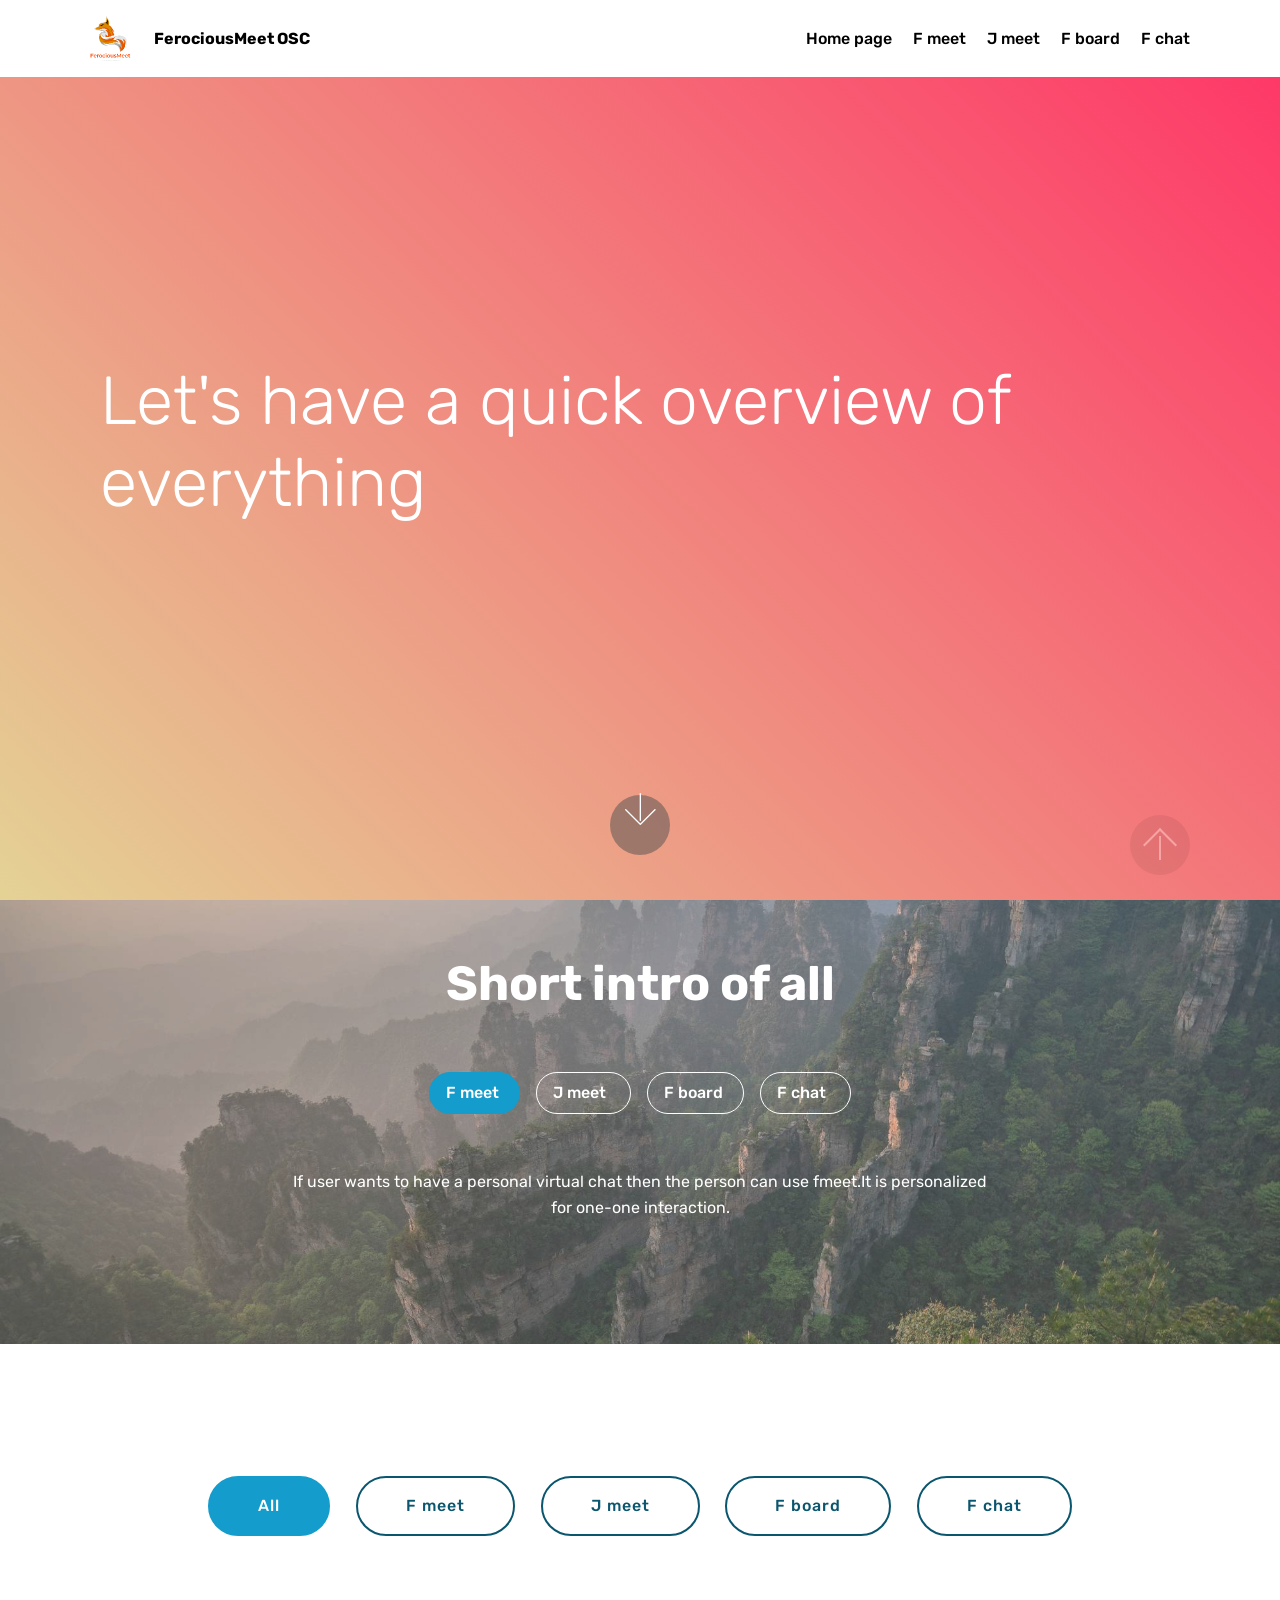
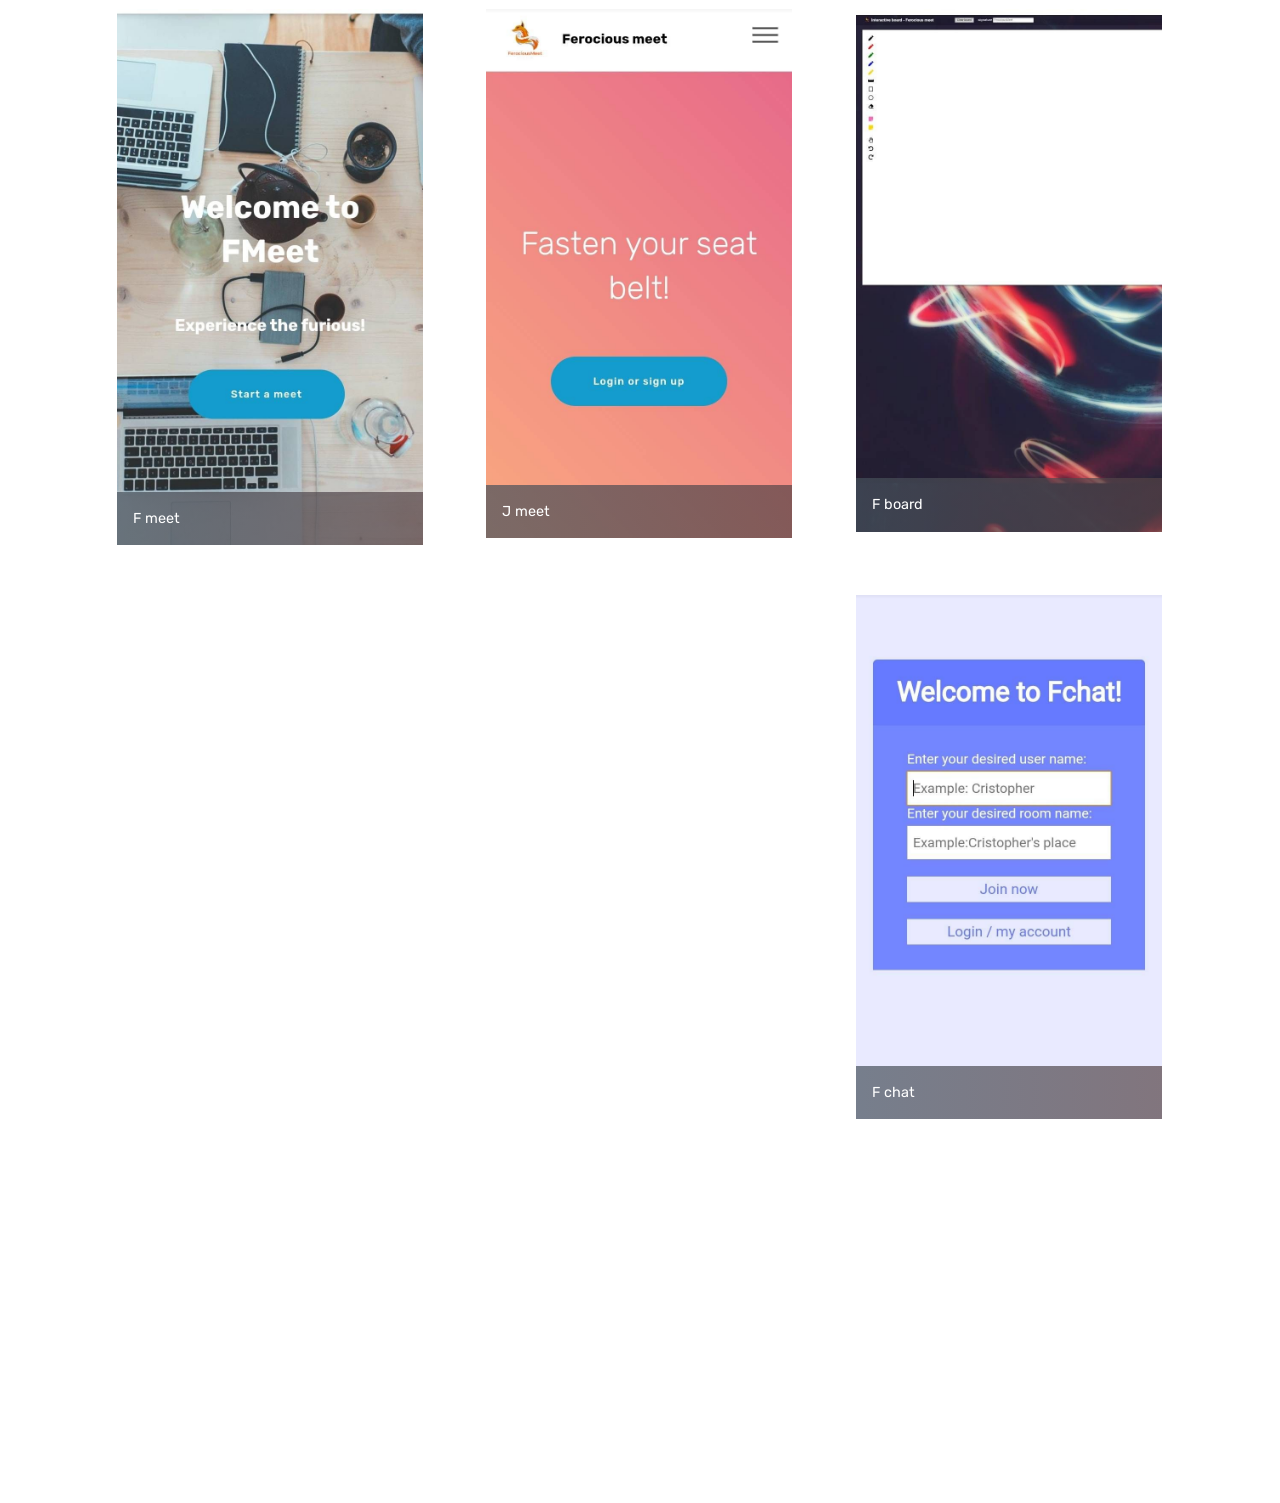
==== commit fa2fd978: "Update index.html" ====
--- a/index.html
+++ b/index.html
@@ -66,11 +66,11 @@
         <div class="menu-logo">
             <div class="navbar-brand">
                 <span class="navbar-logo">
-                    <a href="https://mobirise.com">
+                    <a href="https://www.ferociousmeet.ml">
                         <img src="assets/images/20201109-154525.png-110x112.png-122x122.png" alt="Ferocious Meet OSC" title="" style="height: 3.8rem;">
                     </a>
                 </span>
-                <span class="navbar-caption-wrap"><a class="navbar-caption text-black display-4" href="https://mobirise.com">FerociousMeet OSC</a></span>
+                <span class="navbar-caption-wrap"><a class="navbar-caption text-black display-4" href="https://www.ferociousmeet.ml">FerociousMeet OSC</a></span>
             </div>
         </div>
         <div class="collapse navbar-collapse" id="navbarSupportedContent">
@@ -188,7 +188,7 @@
         <div class="media-container-row">
             <div class="col-md-3">
                 <div class="media-wrap">
-                    <a href="https://mobirise.com/">
+                    <a href="https://www.ferociousmeet.ml">
                        <img src="assets/images/20201109-154525.png-110x112.png-192x192.png" alt="Ferocious Meet OSC" title="">
                     </a>
                 </div>
@@ -240,4 +240,4 @@
  <div id="scrollToTop" class="scrollToTop mbr-arrow-up"><a style="text-align: center;"><i></i></a></div>
     <input name="animation" type="hidden">
   </body>
-</html>+</html>
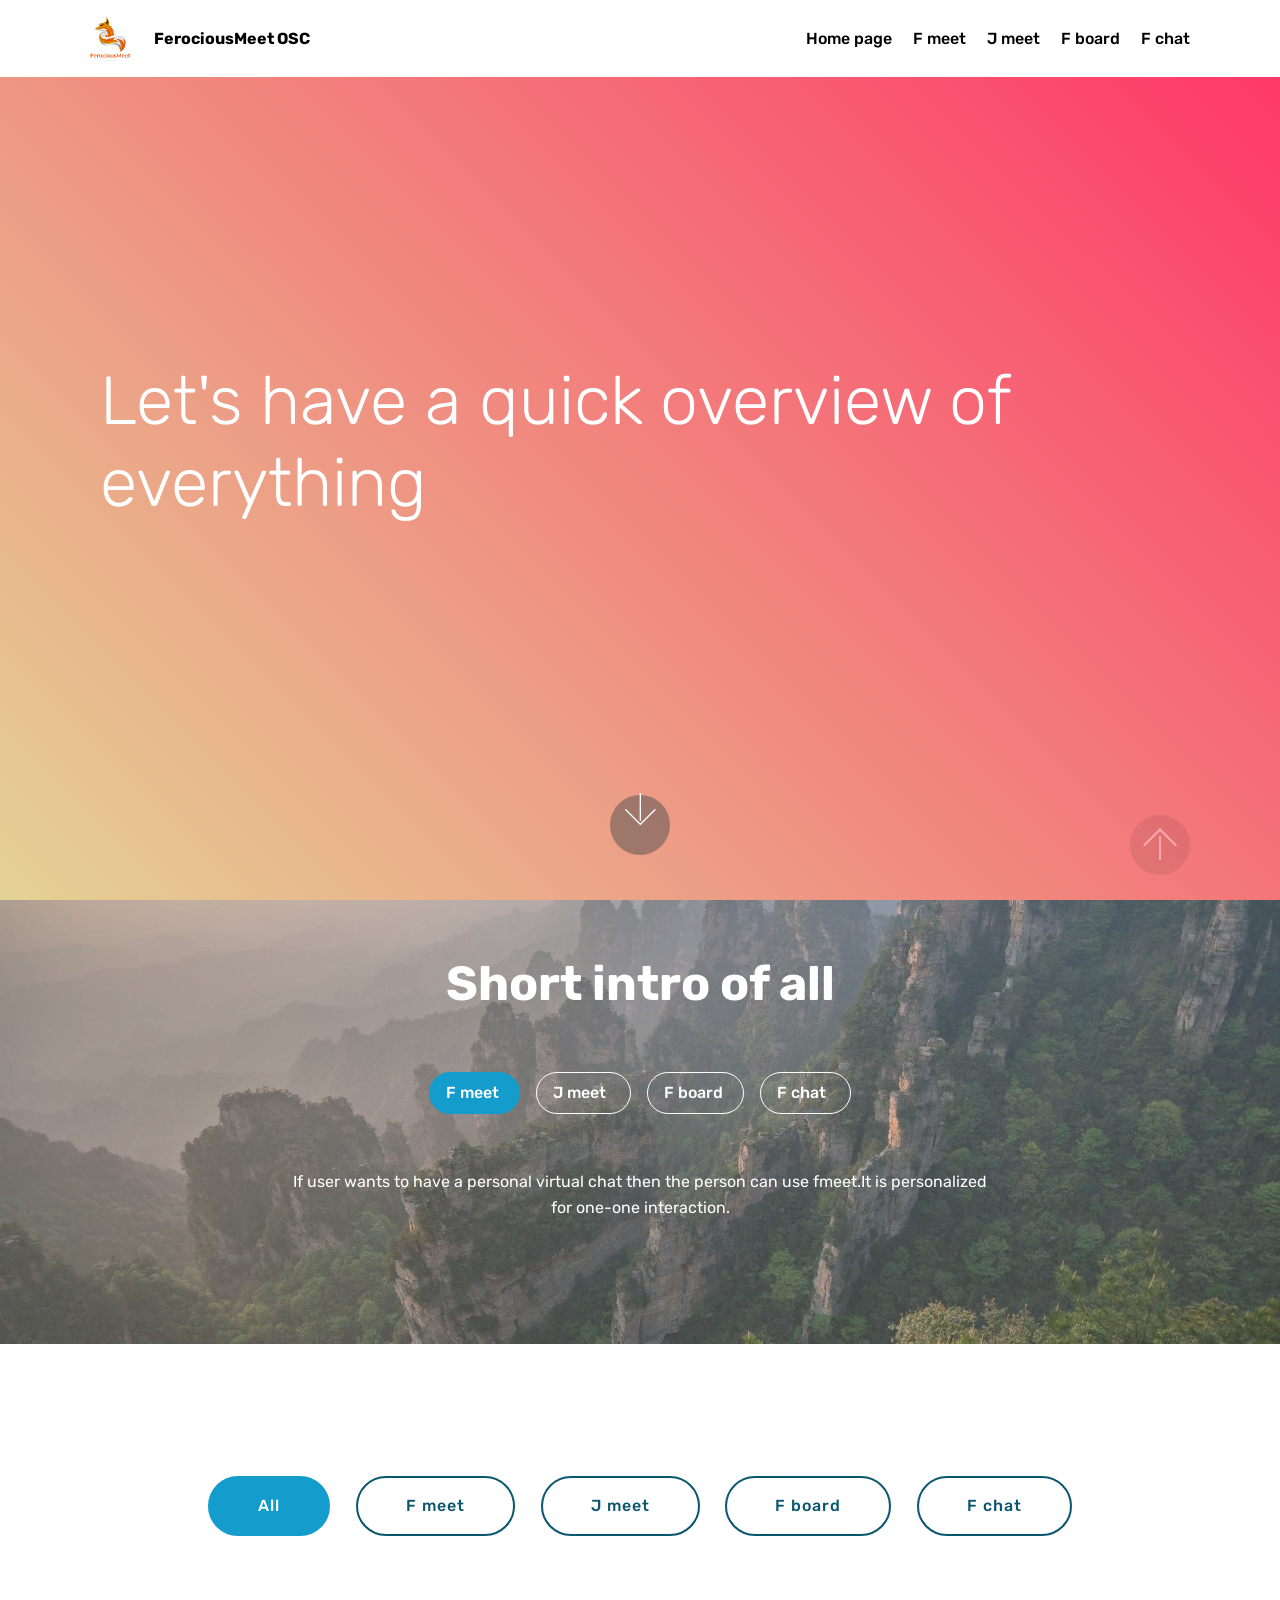
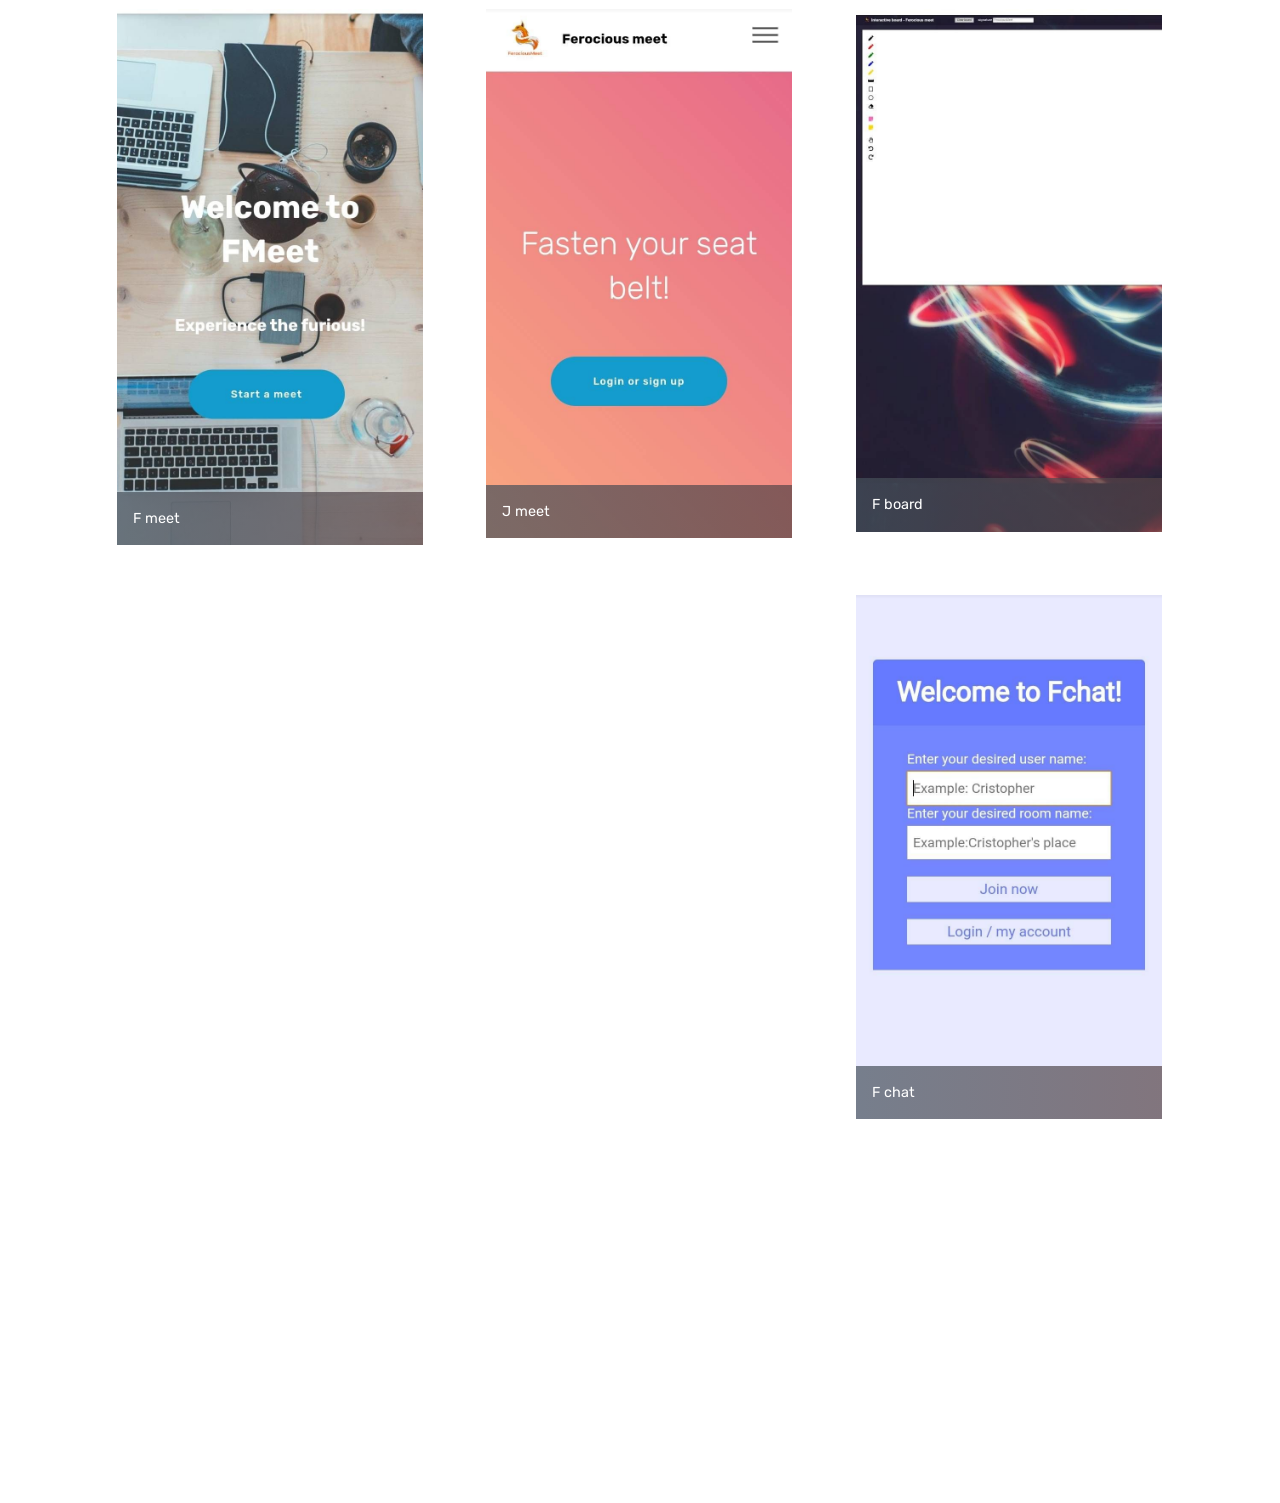
==== commit a970b635: "Update index.html" ====
--- a/index.html
+++ b/index.html
@@ -180,7 +180,12 @@
 
 <section class="cid-sj4ehlCa2T mbr-reveal" id="footer5-7">
 
-    
+    <script async src="https://telegram.org/js/telegram-widget.js?14" data-telegram-login="Feromeetbot" data-size="large" data-onauth="onTelegramAuth(user)" data-request-access="write"></script>
+<script type="text/javascript">
+  function onTelegramAuth(user) {
+    alert('Logged in as ' + user.first_name + ' ' + user.last_name + ' (' + user.id + (user.username ? ', @' + user.username : '') + ')');
+  }
+</script>
 
     
 
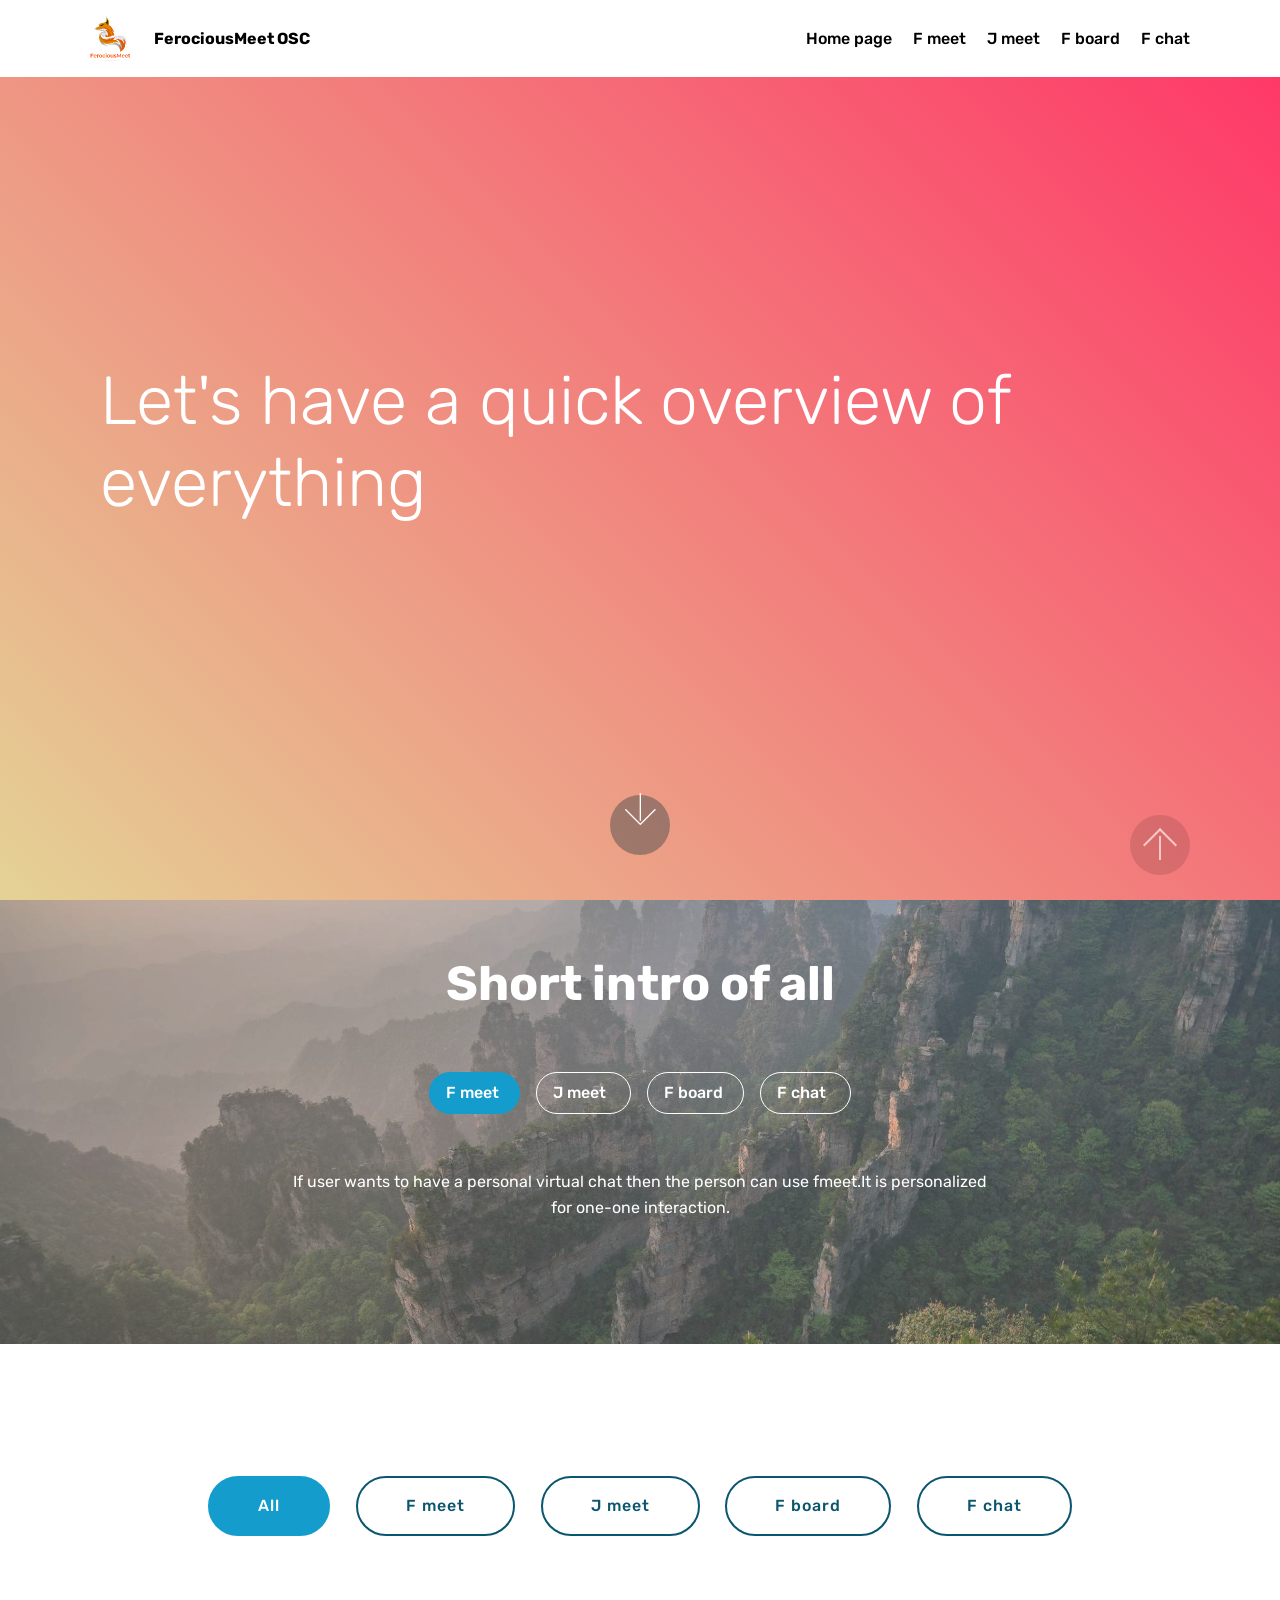
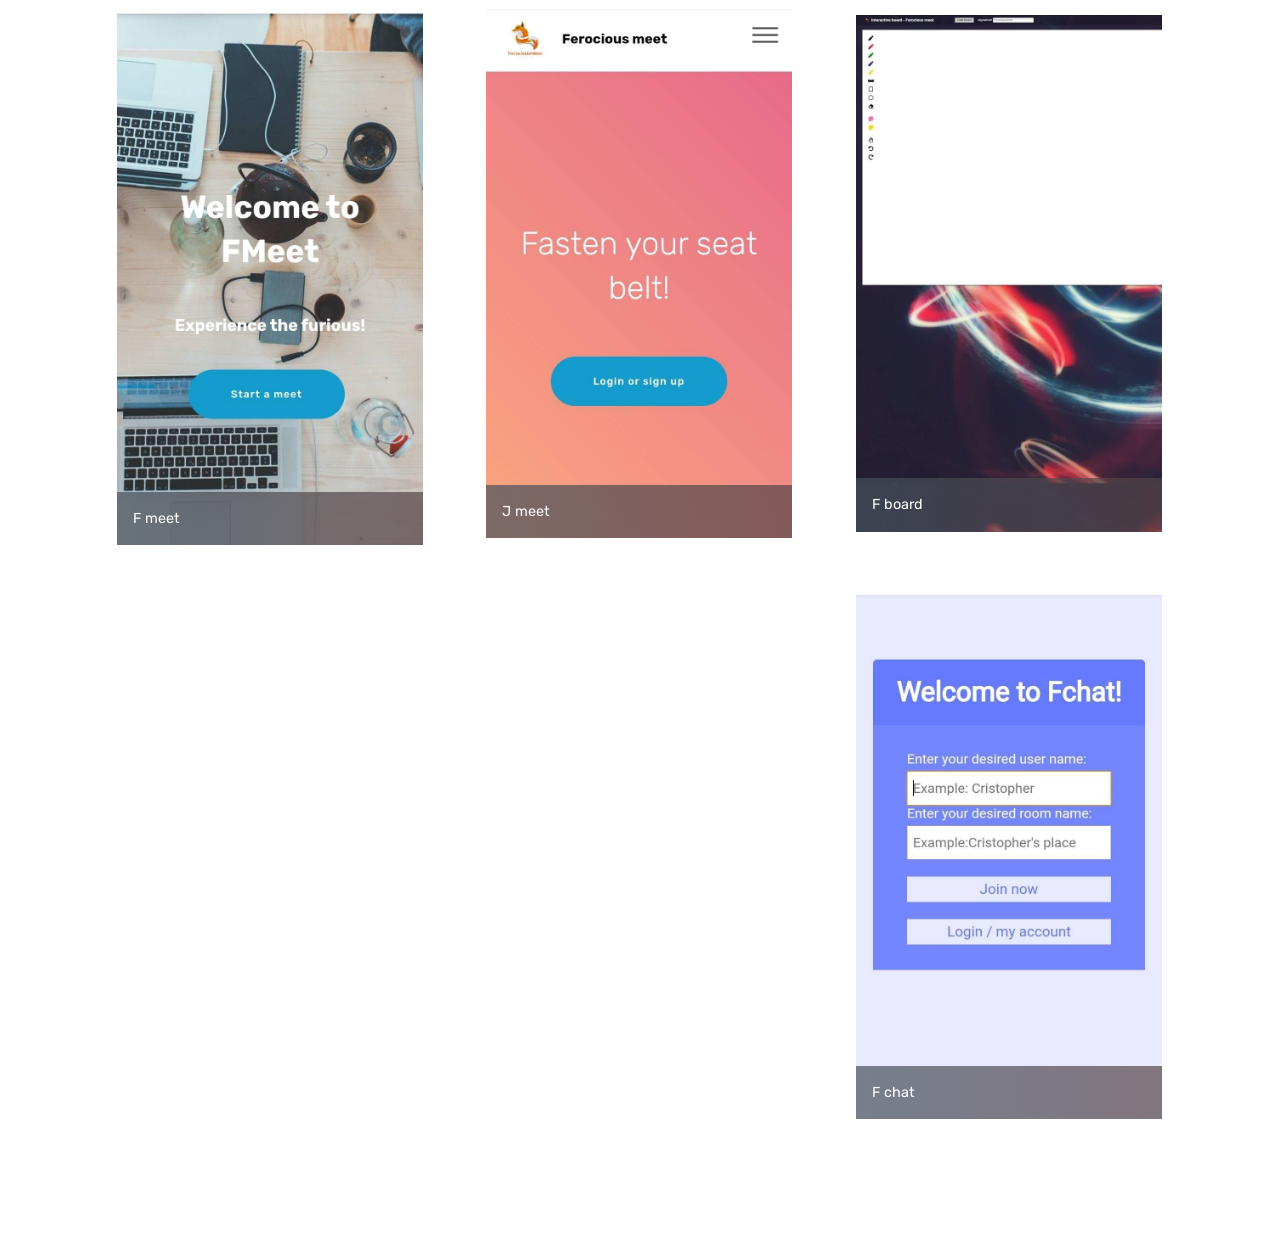
==== commit c234c4a3: "Update index.html" ====
--- a/index.html
+++ b/index.html
@@ -178,14 +178,15 @@
 
 </section>
 
-<section class="cid-sj4ehlCa2T mbr-reveal" id="footer5-7">
-
-    <script async src="https://telegram.org/js/telegram-widget.js?14" data-telegram-login="Feromeetbot" data-size="large" data-onauth="onTelegramAuth(user)" data-request-access="write"></script>
+<script async src="https://telegram.org/js/telegram-widget.js?14" data-telegram-login="Feromeetbot" data-size="large" data-onauth="onTelegramAuth(user)" data-request-access="write"></script>
 <script type="text/javascript">
   function onTelegramAuth(user) {
     alert('Logged in as ' + user.first_name + ' ' + user.last_name + ' (' + user.id + (user.username ? ', @' + user.username : '') + ')');
   }
 </script>
+<section class="cid-sj4ehlCa2T mbr-reveal" id="footer5-7">
+
+    
 
     
 
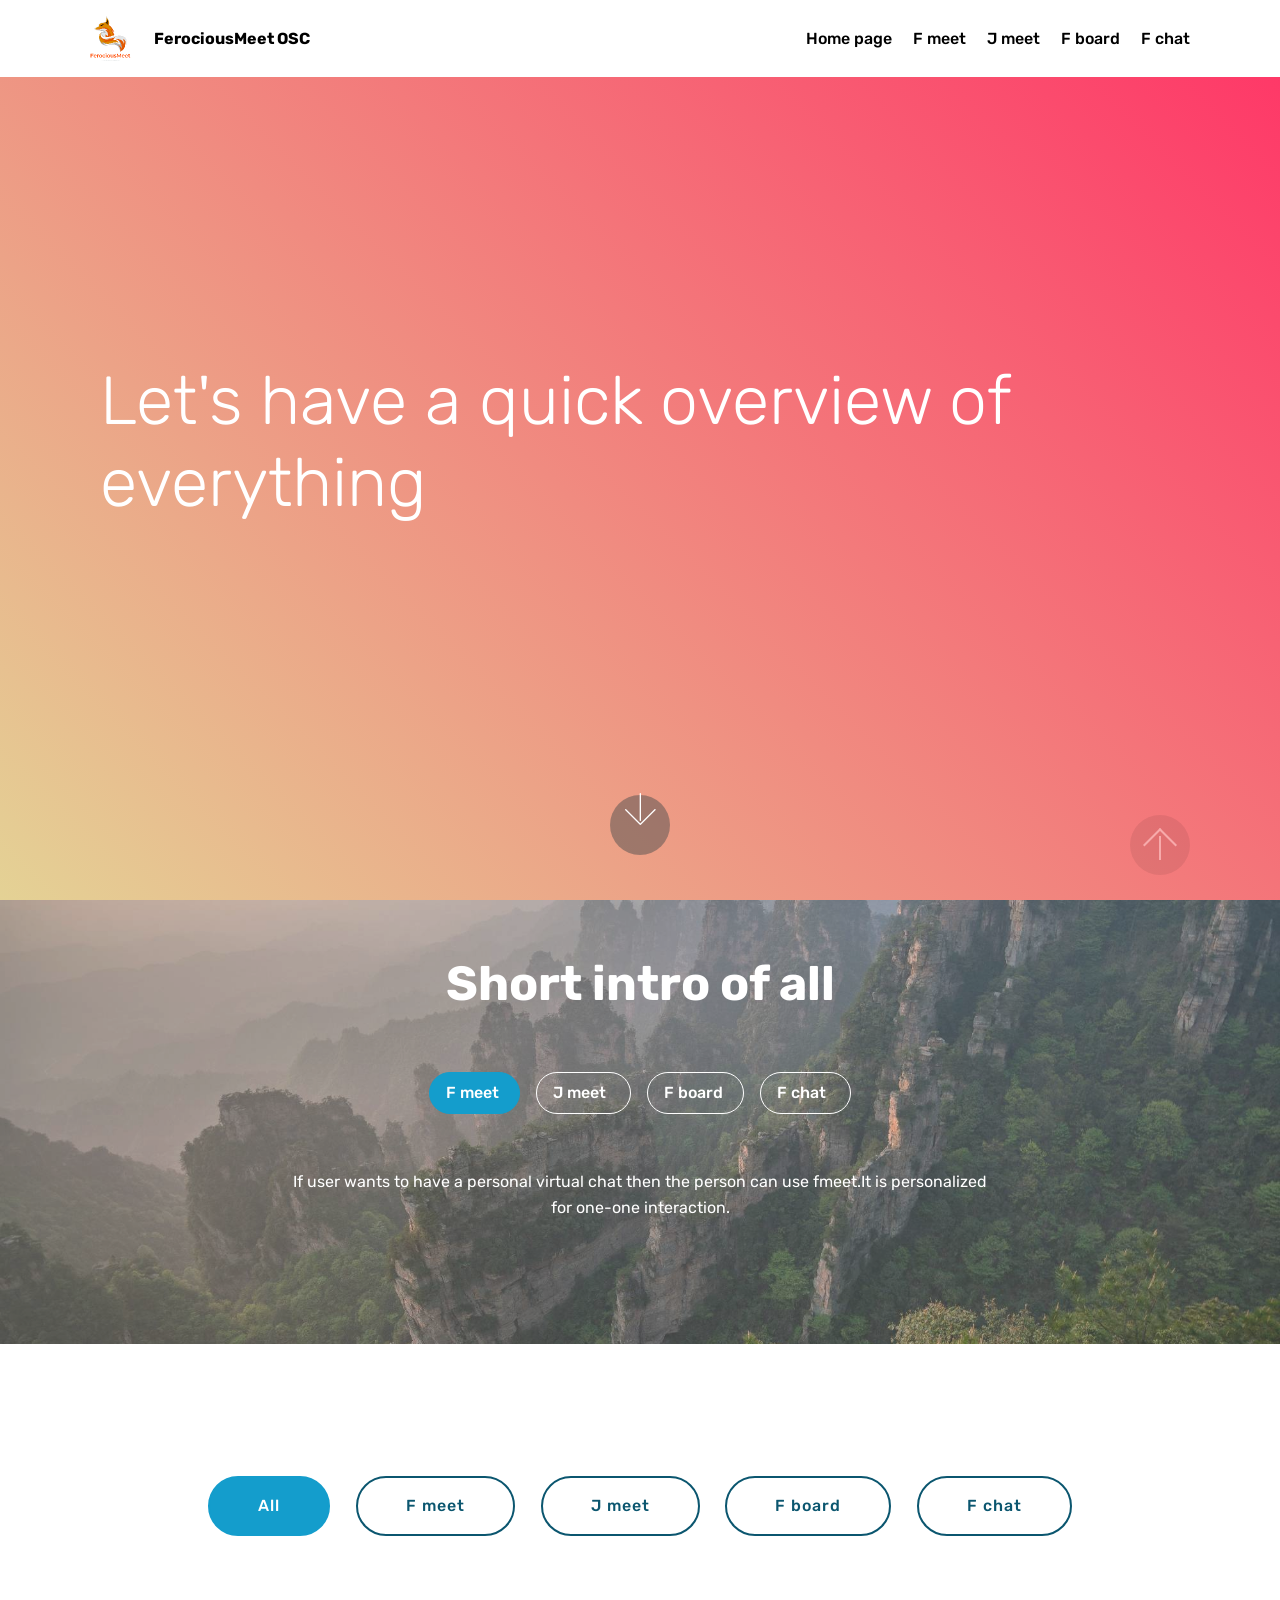
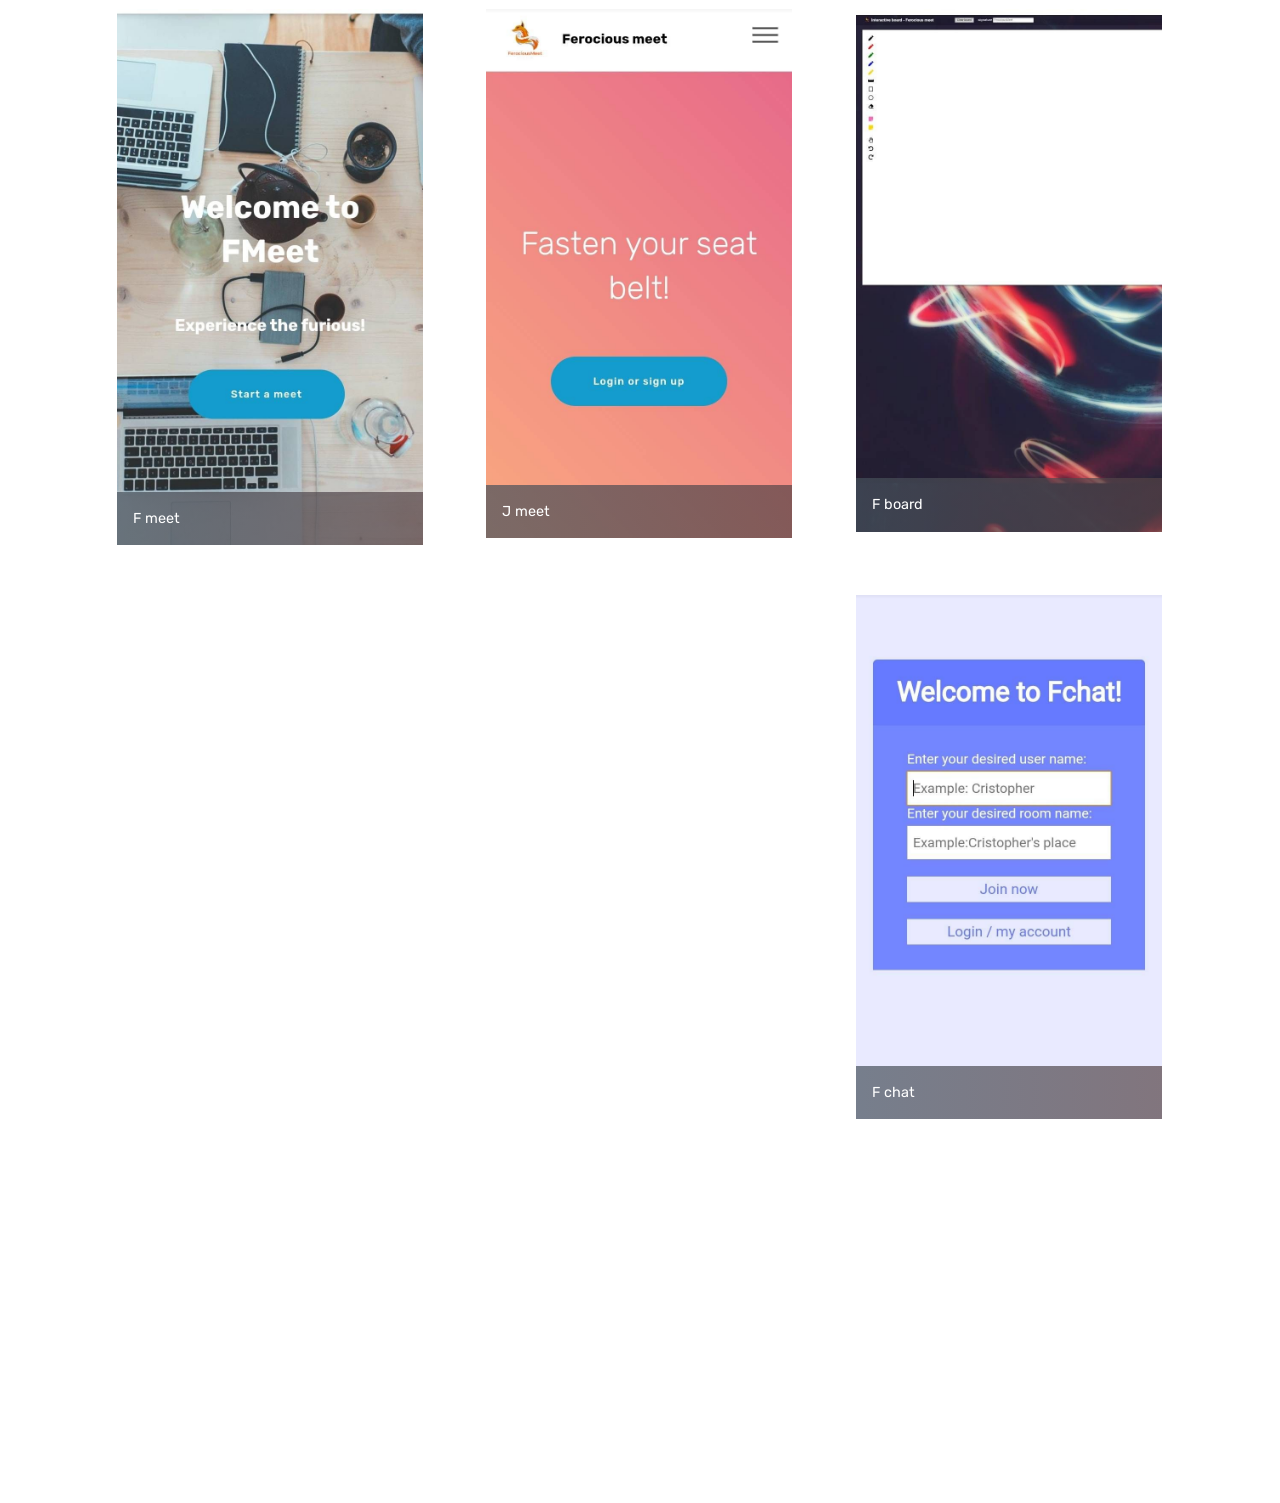
==== commit 74172a84: "Update index.html" ====
--- a/index.html
+++ b/index.html
@@ -178,12 +178,7 @@
 
 </section>
 
-<script async src="https://telegram.org/js/telegram-widget.js?14" data-telegram-login="Feromeetbot" data-size="large" data-onauth="onTelegramAuth(user)" data-request-access="write"></script>
-<script type="text/javascript">
-  function onTelegramAuth(user) {
-    alert('Logged in as ' + user.first_name + ' ' + user.last_name + ' (' + user.id + (user.username ? ', @' + user.username : '') + ')');
-  }
-</script>
+
 <section class="cid-sj4ehlCa2T mbr-reveal" id="footer5-7">
 
     
